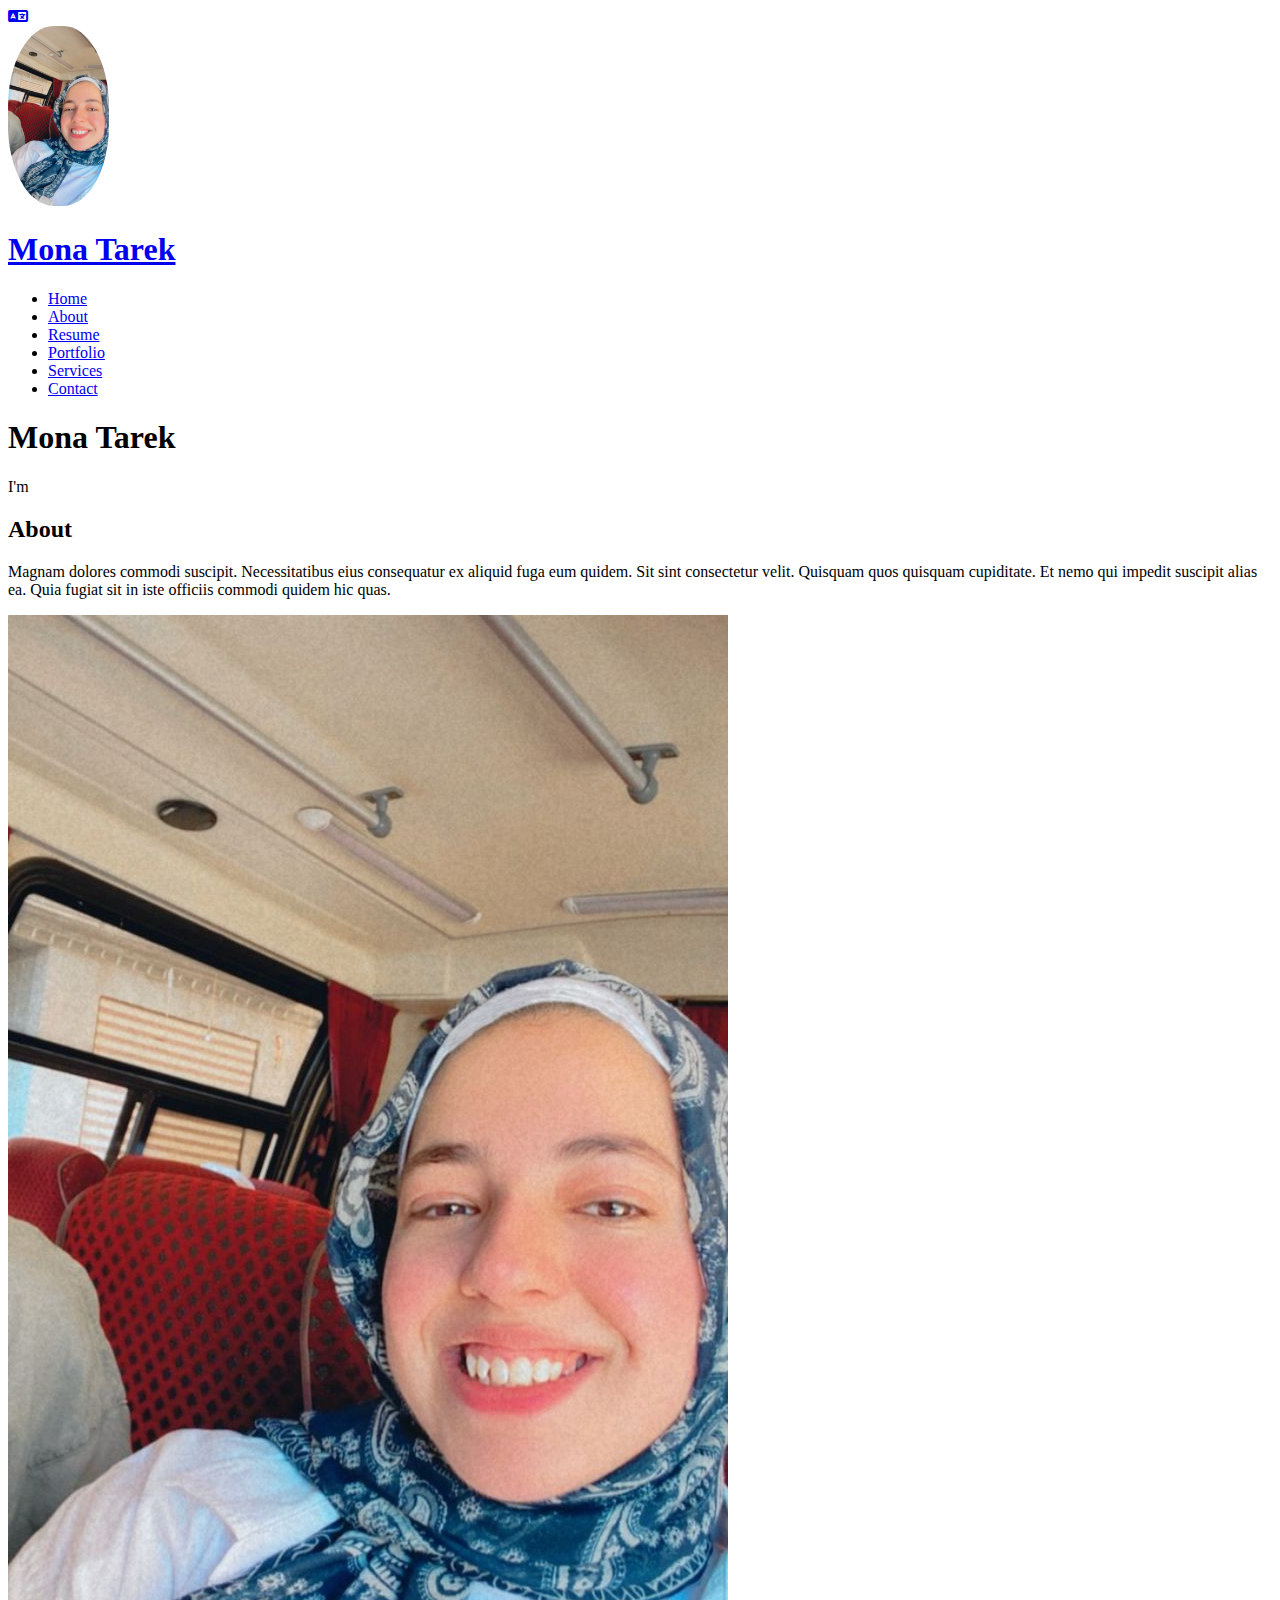
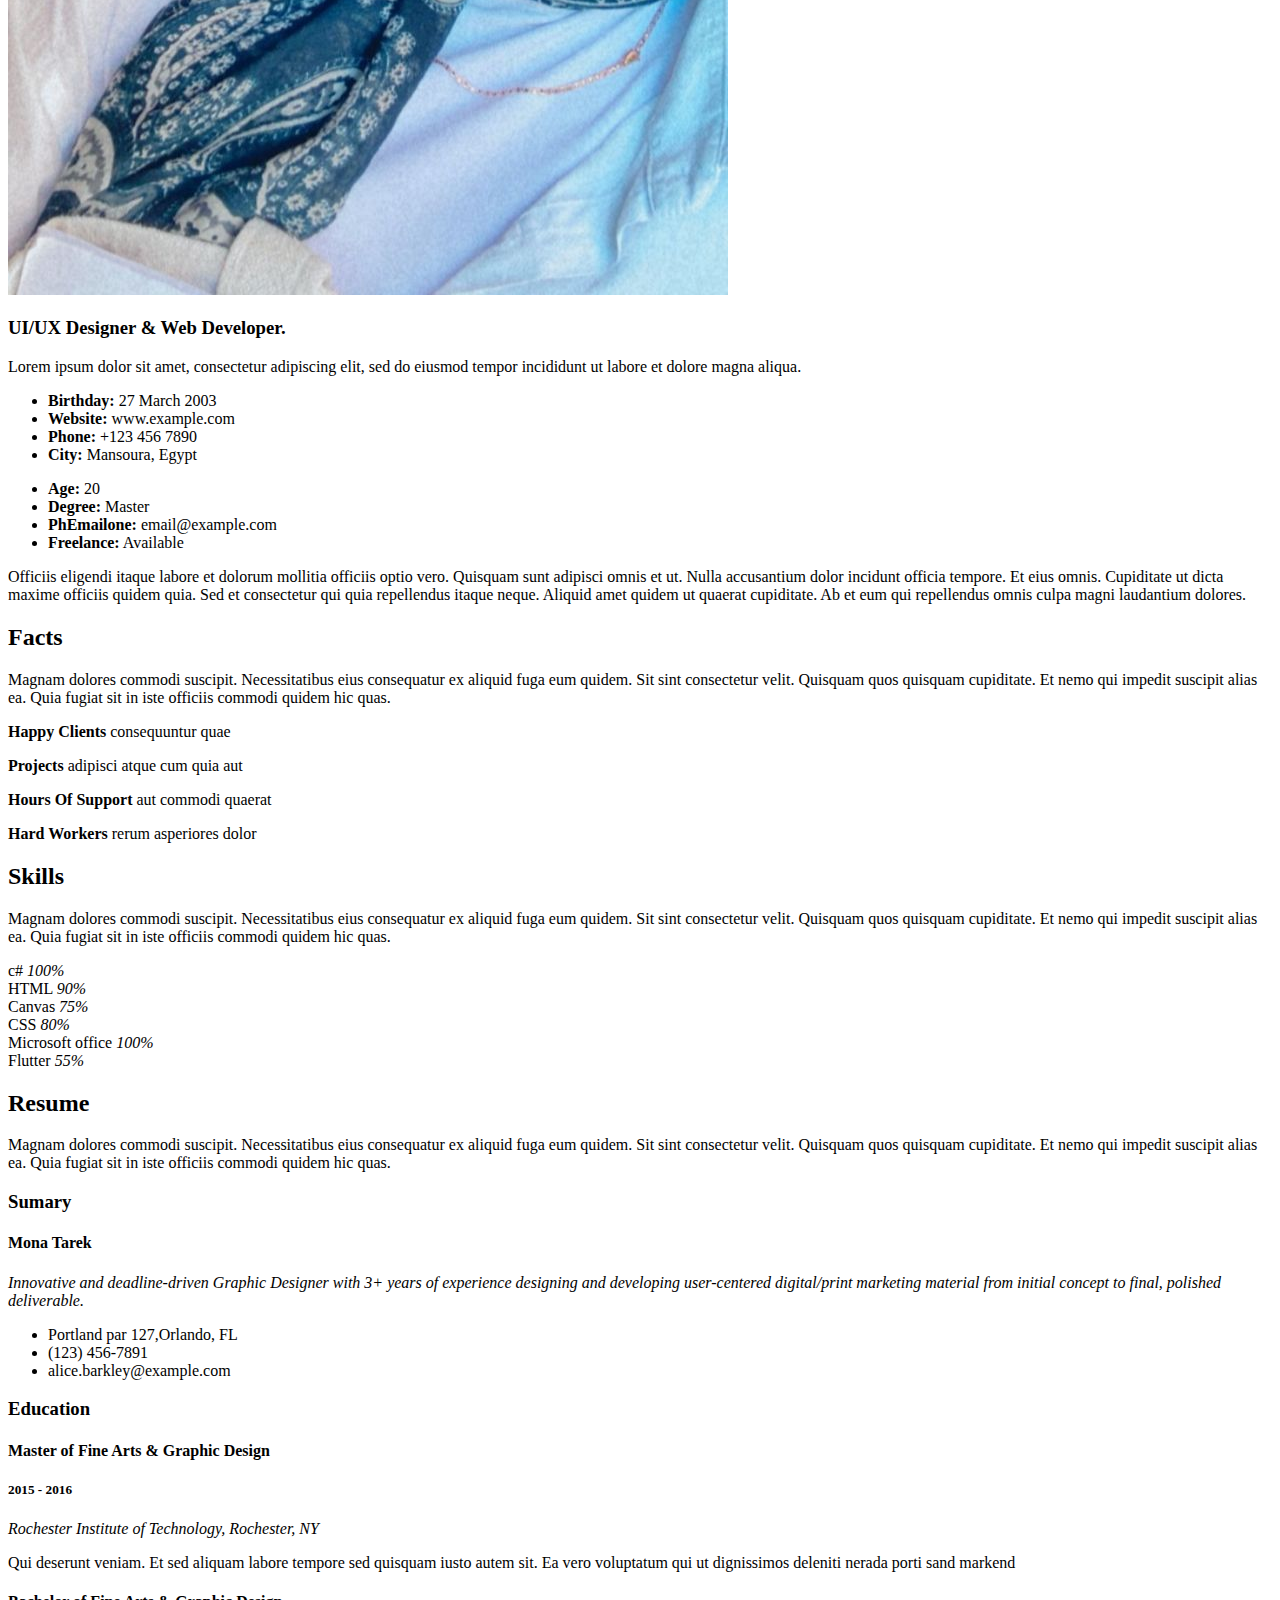
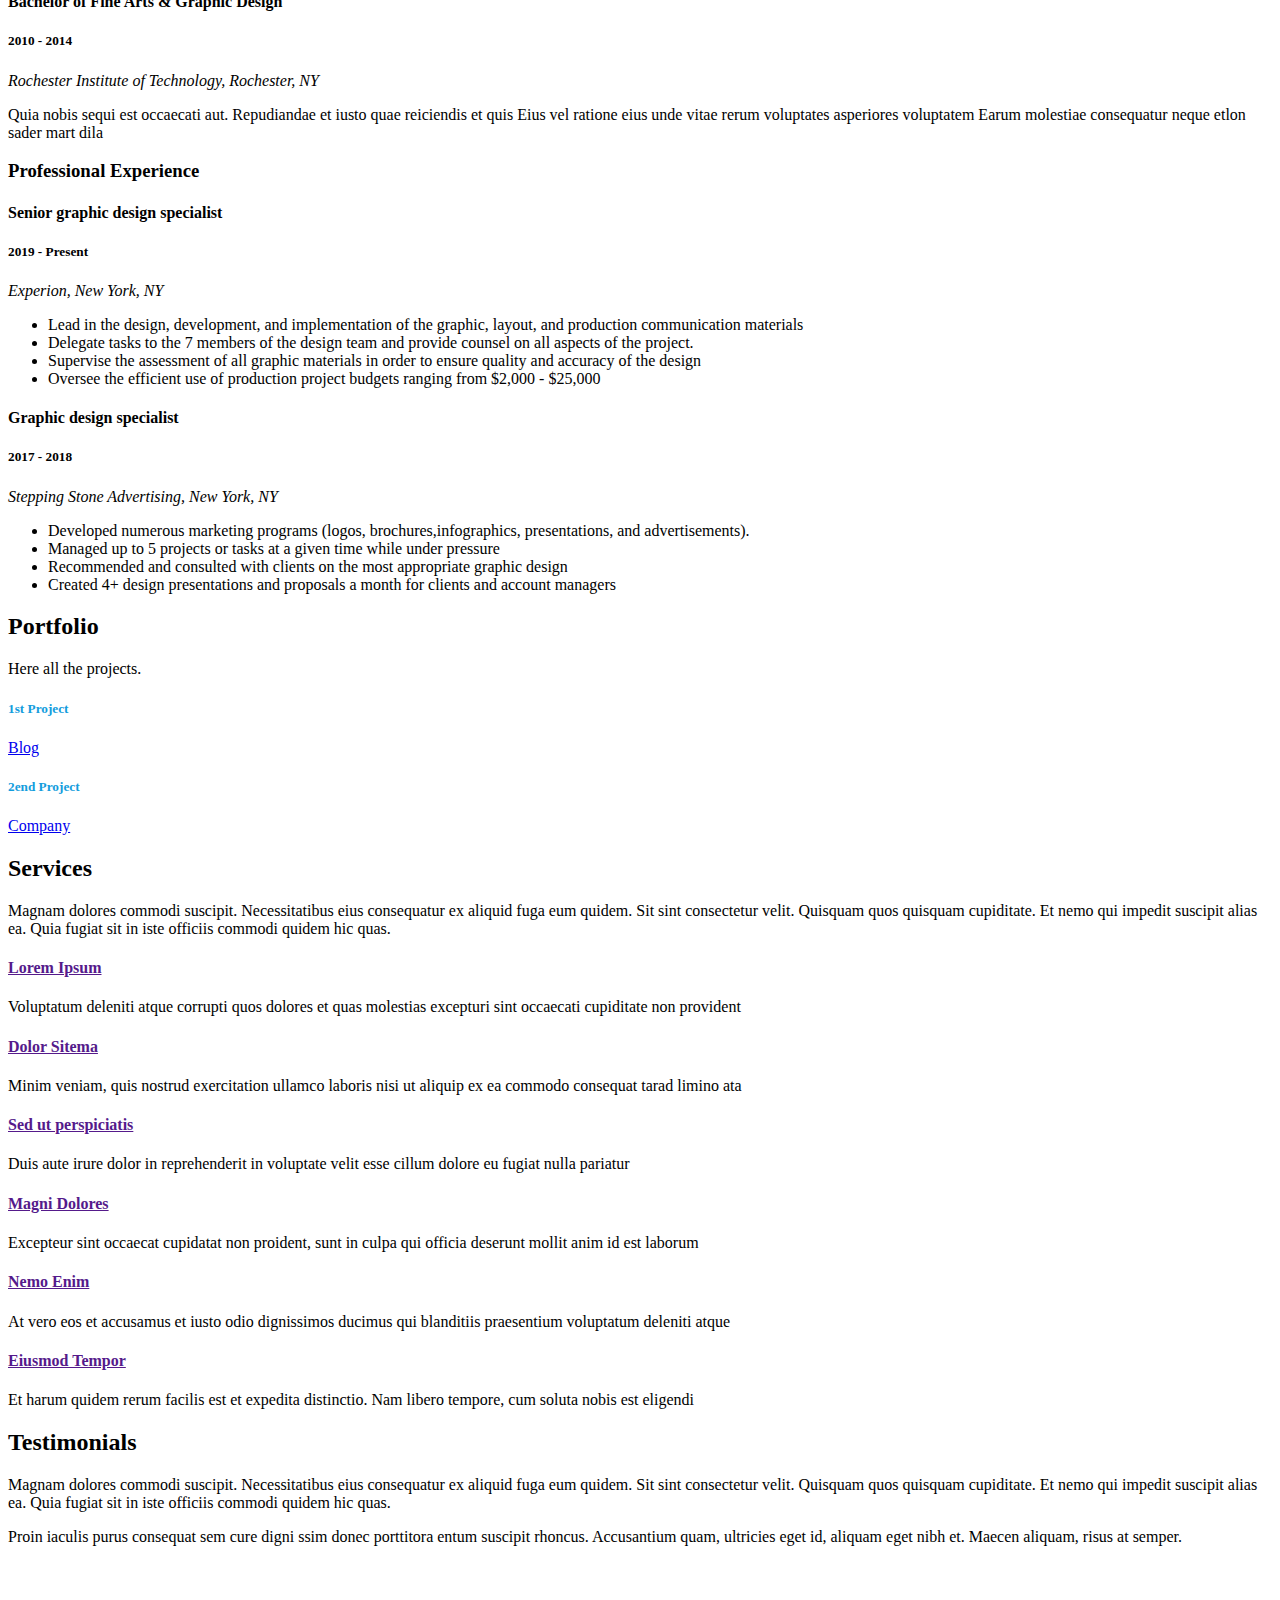
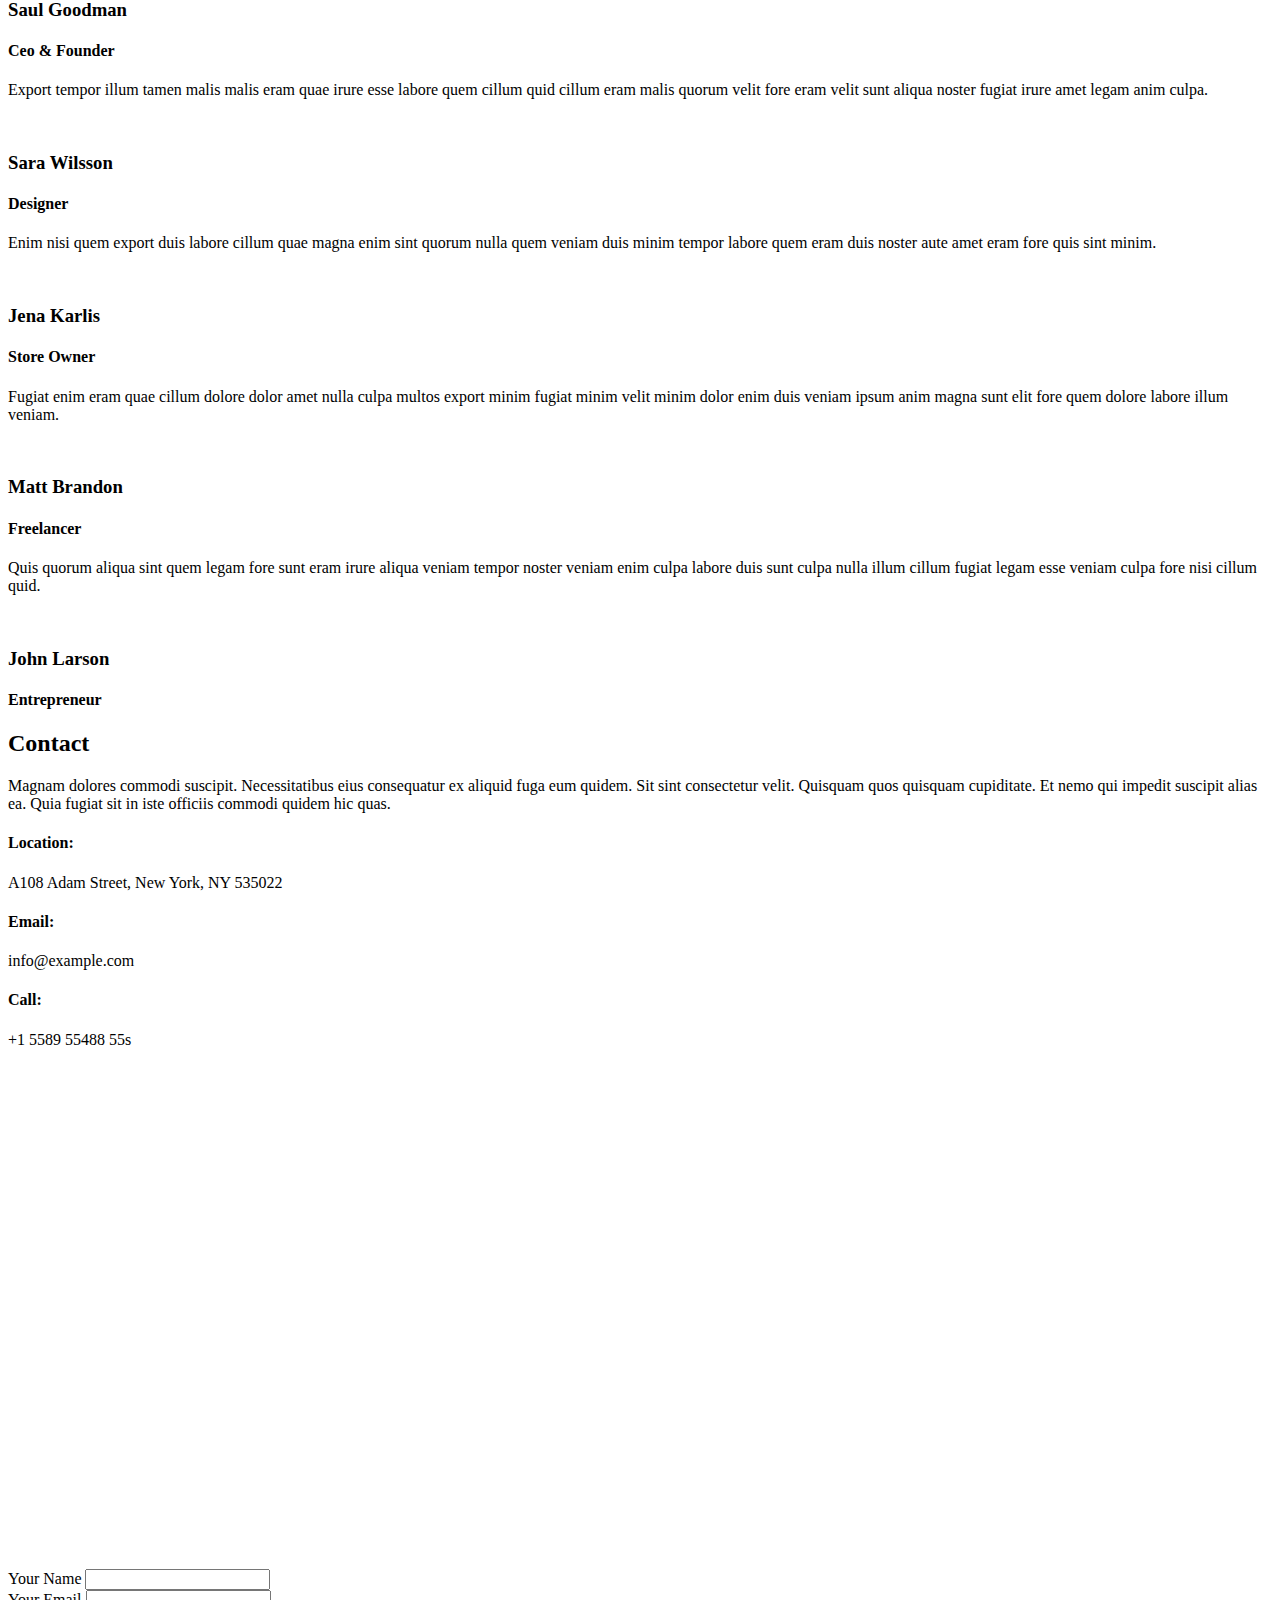
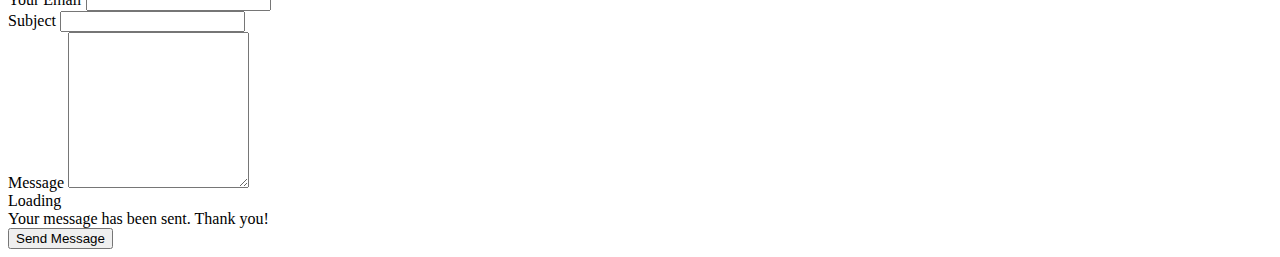
==== index.html @ 4684cc12 "Add files via upload" ====
<!DOCTYPE html>
<html lang="en">

<head>
  <meta charset="utf-8">
  <meta content="width=device-width, initial-scale=1.0" name="viewport">

  <title>iPortfolio Bootstrap Template - Index</title>
  <meta content="" name="description">
  <meta content="" name="keywords">

  <!-- Favicons -->
  <link href="assets/img/favicon.png" rel="icon">
  <link href="assets/img/apple-touch-icon.png" rel="apple-touch-icon">
  <link rel="stylesheet" href="https://cdnjs.cloudflare.com/ajax/libs/font-awesome/6.4.2/css/all.min.css">

  <!-- Google Fonts -->
  <link href="https://fonts.googleapis.com/css?family=Open+Sans:300,300i,400,400i,600,600i,700,700i|Raleway:300,300i,400,400i,500,500i,600,600i,700,700i|Poppins:300,300i,400,400i,500,500i,600,600i,700,700i" rel="stylesheet">

  <!-- Vendor CSS Files -->
  <link href="assets/vendor/aos/aos.css" rel="stylesheet">
  <link href="assets/vendor/bootstrap/css/bootstrap.min.css" rel="stylesheet">
  <link href="assets/vendor/bootstrap-icons/bootstrap-icons.css" rel="stylesheet">
  <link href="assets/vendor/boxicons/css/boxicons.min.css" rel="stylesheet">
  <link href="assets/vendor/glightbox/css/glightbox.min.css" rel="stylesheet">
  <link href="assets/vendor/swiper/swiper-bundle.min.css" rel="stylesheet">

  <!-- Template Main CSS File -->
  <link href="assets/css/style.css" rel="stylesheet">

  <!-- =======================================================
  * Template Name: iPortfolio
  * Updated: Jul 27 2023 with Bootstrap v5.3.1
  * Template URL: https://bootstrapmade.com/iportfolio-bootstrap-portfolio-websites-template/
  * Author: BootstrapMade.com
  * License: https://bootstrapmade.com/license/
  ======================================================== -->
 </head>
 <style>
    #hero {
    background:  url(https://img.rawpixel.com/s3fs-private/rawpixel_images/website_content/v1013-p-0009a_1-krxfulwe.jpg?w=800&dpr=1&fit=default&crop=default&q=65&vib=3&con=3&usm=15&bg=F4F4F3&ixlib=js-2.2.1&s=19eaa1b284bd38ab2d07b004d203fa80);
           background-size:cover;
       background-repeat: no-repeat;
}
    .rounded-circle {
    border-radius: 45%!important;
}
     #header .profile img {
    height: 180px;
          margin: 0px auto;!important;
     }
     .fc{
         color: #149ddd;
     }
   
    </style>

<body>

  <!-- ======= Mobile nav toggle button ======= -->
  <i class="bi bi-list mobile-nav-toggle d-xl-none"></i>

  <!-- ======= Header ======= -->
  <header id="header">
    <div class="d-flex flex-column">
   <a href="arindex.html"><i class="fa-solid fa-language"></i></a>

      <div class="profile">
        <img src="photo_5879529256214707253_y.jpg" alt="" class="img-fluid rounded-circle">
        <h1 class="text-light"><a href="index.html">Mona Tarek</a></h1>
        <div class="social-links mt-3 text-center">
          <a href="#" class="twitter"><i class="bx bxl-twitter"></i></a>
          <a href="#" class="facebook"><i class="bx bxl-facebook"></i></a>
          <a href="#" class="instagram"><i class="bx bxl-instagram"></i></a>
          <a href="#" class="google-plus"><i class="bx bxl-skype"></i></a>
          <a href="#" class="linkedin"><i class="bx bxl-linkedin"></i></a>
        </div>
      </div>

      <nav id="navbar" class="nav-menu navbar">
        <ul>
          <li><a href="#hero" class="nav-link scrollto active"><i class="bx bx-home"></i> <span>Home</span></a></li>
          <li><a href="#about" class="nav-link scrollto"><i class="bx bx-user"></i> <span>About</span></a></li>
          <li><a href="#resume" class="nav-link scrollto"><i class="bx bx-file-blank"></i> <span>Resume</span></a></li>
          <li><a href="#portfolio" class="nav-link scrollto"><i class="bx bx-book-content"></i> <span>Portfolio</span></a></li>
          <li><a href="#services" class="nav-link scrollto"><i class="bx bx-server"></i> <span>Services</span></a></li>
          <li><a href="#contact" class="nav-link scrollto"><i class="bx bx-envelope"></i> <span>Contact</span></a></li>
        </ul>
      </nav><!-- .nav-menu -->
    </div>
  </header><!-- End Header -->

  <!-- ======= Hero Section ======= -->
  <section id="hero" class="d-flex flex-column justify-content-center align-items-center">
    <div class="hero-container" data-aos="fade-in">
            <h1>Mona Tarek</h1>
      <p>I'm <span class="typed" data-typed-items="Designer, Developer, Freelancer, Photographer"></span></p>
    </div>
  </section><!-- End Hero -->

  <main id="main">

    <!-- ======= About Section ======= -->
    <section id="about" class="about">
      <div class="container">

        <div class="section-title">
          <h2>About</h2>
          <p>Magnam dolores commodi suscipit. Necessitatibus eius consequatur ex aliquid fuga eum quidem. Sit sint consectetur velit. Quisquam quos quisquam cupiditate. Et nemo qui impedit suscipit alias ea. Quia fugiat sit in iste officiis commodi quidem hic quas.</p>
        </div>

        <div class="row">
          <div class="imgh col-lg-4" data-aos="fade-right">
            <img src="photo_5879529256214707253_y.jpg" class="img-fluid" alt="">
          </div>
          <div class="col-lg-8 pt-4 pt-lg-0 content" data-aos="fade-left">
            <h3>UI/UX Designer &amp; Web Developer.</h3>
            <p class="fst-italic">
              Lorem ipsum dolor sit amet, consectetur adipiscing elit, sed do eiusmod tempor incididunt ut labore et dolore
              magna aliqua.
            </p>
            <div class="row">
              <div class="col-lg-6">
                <ul>
                  <li><i class="bi bi-chevron-right"></i> <strong>Birthday:</strong> <span>27 March 2003</span></li>
                  <li><i class="bi bi-chevron-right"></i> <strong>Website:</strong> <span>www.example.com</span></li>
                  <li><i class="bi bi-chevron-right"></i> <strong>Phone:</strong> <span>+123 456 7890</span></li>
                  <li><i class="bi bi-chevron-right"></i> <strong>City:</strong> <span>Mansoura, Egypt</span></li>
                </ul>
              </div>
              <div class="col-lg-6">
                <ul>
                  <li><i class="bi bi-chevron-right"></i> <strong>Age:</strong> <span>20</span></li>
                  <li><i class="bi bi-chevron-right"></i> <strong>Degree:</strong> <span>Master</span></li>
                  <li><i class="bi bi-chevron-right"></i> <strong>PhEmailone:</strong> <span>email@example.com</span></li>
                  <li><i class="bi bi-chevron-right"></i> <strong>Freelance:</strong> <span>Available</span></li>
                </ul>
              </div>
            </div>
            <p>
              Officiis eligendi itaque labore et dolorum mollitia officiis optio vero. Quisquam sunt adipisci omnis et ut. Nulla accusantium dolor incidunt officia tempore. Et eius omnis.
              Cupiditate ut dicta maxime officiis quidem quia. Sed et consectetur qui quia repellendus itaque neque. Aliquid amet quidem ut quaerat cupiditate. Ab et eum qui repellendus omnis culpa magni laudantium dolores.
            </p>
          </div>
        </div>

      </div>
    </section><!-- End About Section -->

    <!-- ======= Facts Section ======= -->
    <section id="facts" class="facts">
      <div class="container">

        <div class="section-title">
          <h2>Facts</h2>
          <p>Magnam dolores commodi suscipit. Necessitatibus eius consequatur ex aliquid fuga eum quidem. Sit sint consectetur velit. Quisquam quos quisquam cupiditate. Et nemo qui impedit suscipit alias ea. Quia fugiat sit in iste officiis commodi quidem hic quas.</p>
        </div>

        <div class="row no-gutters">

          <div class="col-lg-3 col-md-6 d-md-flex align-items-md-stretch" data-aos="fade-up">
            <div class="count-box">
              <i class="bi bi-emoji-smile"></i>
              <span data-purecounter-start="0" data-purecounter-end="232" data-purecounter-duration="1" class="purecounter"></span>
              <p><strong>Happy Clients</strong> consequuntur quae</p>
            </div>
          </div>

          <div class="col-lg-3 col-md-6 d-md-flex align-items-md-stretch" data-aos="fade-up" data-aos-delay="100">
            <div class="count-box">
              <i class="bi bi-journal-richtext"></i>
              <span data-purecounter-start="0" data-purecounter-end="521" data-purecounter-duration="1" class="purecounter"></span>
              <p><strong>Projects</strong> adipisci atque cum quia aut</p>
            </div>
          </div>

          <div class="col-lg-3 col-md-6 d-md-flex align-items-md-stretch" data-aos="fade-up" data-aos-delay="200">
            <div class="count-box">
              <i class="bi bi-headset"></i>
              <span data-purecounter-start="0" data-purecounter-end="1453" data-purecounter-duration="1" class="purecounter"></span>
              <p><strong>Hours Of Support</strong> aut commodi quaerat</p>
            </div>
          </div>

          <div class="col-lg-3 col-md-6 d-md-flex align-items-md-stretch" data-aos="fade-up" data-aos-delay="300">
            <div class="count-box">
              <i class="bi bi-people"></i>
              <span data-purecounter-start="0" data-purecounter-end="32" data-purecounter-duration="1" class="purecounter"></span>
              <p><strong>Hard Workers</strong> rerum asperiores dolor</p>
            </div>
          </div>

        </div>

      </div>
    </section><!-- End Facts Section -->

    <!-- ======= Skills Section ======= -->
    <section id="skills" class="skills section-bg">
      <div class="container">

        <div class="section-title">
          <h2>Skills</h2>
          <p>Magnam dolores commodi suscipit. Necessitatibus eius consequatur ex aliquid fuga eum quidem. Sit sint consectetur velit. Quisquam quos quisquam cupiditate. Et nemo qui impedit suscipit alias ea. Quia fugiat sit in iste officiis commodi quidem hic quas.</p>
        </div>

        <div class="row skills-content">

          <div class="col-lg-6" data-aos="fade-up">

            <div class="progress">
              <span class="skill">c# <i class="val">100%</i></span>
              <div class="progress-bar-wrap">
                <div class="progress-bar" role="progressbar" aria-valuenow="100" aria-valuemin="0" aria-valuemax="100"></div>
              </div>
            </div>

            <div class="progress">
              <span class="skill">HTML <i class="val">90%</i></span>
              <div class="progress-bar-wrap">
                <div class="progress-bar" role="progressbar" aria-valuenow="90" aria-valuemin="0" aria-valuemax="100"></div>
              </div>
            </div>

            <div class="progress">
              <span class="skill">Canvas <i class="val">75%</i></span>
              <div class="progress-bar-wrap">
                <div class="progress-bar" role="progressbar" aria-valuenow="75" aria-valuemin="0" aria-valuemax="100"></div>
              </div>
            </div>

          </div>

          <div class="col-lg-6" data-aos="fade-up" data-aos-delay="100">

            <div class="progress">
              <span class="skill">CSS <i class="val">80%</i></span>
              <div class="progress-bar-wrap">
                <div class="progress-bar" role="progressbar" aria-valuenow="80" aria-valuemin="0" aria-valuemax="100"></div>
              </div>
            </div>

            <div class="progress">
              <span class="skill">Microsoft office <i class="val">100%</i></span>
                <div class="progress-bar-wrap">
                <div class="progress-bar" role="progressbar" aria-valuenow="100" aria-valuemin="0" aria-valuemax="100"></div>
              </div>
            </div>

            <div class="progress">
              <span class="skill">Flutter <i class="val">55%</i></span>
              <div class="progress-bar-wrap">
                <div class="progress-bar" role="progressbar" aria-valuenow="55" aria-valuemin="0" aria-valuemax="100"></div>
              </div>
            </div>

          </div>

        </div>

      </div>
    </section><!-- End Skills Section -->

    <!-- ======= Resume Section ======= -->
    <section id="resume" class="resume">
      <div class="container">

        <div class="section-title">
          <h2>Resume</h2>
          <p>Magnam dolores commodi suscipit. Necessitatibus eius consequatur ex aliquid fuga eum quidem. Sit sint consectetur velit. Quisquam quos quisquam cupiditate. Et nemo qui impedit suscipit alias ea. Quia fugiat sit in iste officiis commodi quidem hic quas.</p>
        </div>

        <div class="row">
          <div class="col-lg-6" data-aos="fade-up">
            <h3 class="resume-title">Sumary</h3>
            <div class="resume-item pb-0">
              <h4>Mona Tarek</h4>
              <p><em>Innovative and deadline-driven Graphic Designer with 3+ years of experience designing and developing user-centered digital/print marketing material from initial concept to final, polished deliverable.</em></p>
              <ul>
                <li>Portland par 127,Orlando, FL</li>
                <li>(123) 456-7891</li>
                <li>alice.barkley@example.com</li>
              </ul>
            </div>

            <h3 class="resume-title">Education</h3>
            <div class="resume-item">
              <h4>Master of Fine Arts &amp; Graphic Design</h4>
              <h5>2015 - 2016</h5>
              <p><em>Rochester Institute of Technology, Rochester, NY</em></p>
              <p>Qui deserunt veniam. Et sed aliquam labore tempore sed quisquam iusto autem sit. Ea vero voluptatum qui ut dignissimos deleniti nerada porti sand markend</p>
            </div>
            <div class="resume-item">
              <h4>Bachelor of Fine Arts &amp; Graphic Design</h4>
              <h5>2010 - 2014</h5>
              <p><em>Rochester Institute of Technology, Rochester, NY</em></p>
              <p>Quia nobis sequi est occaecati aut. Repudiandae et iusto quae reiciendis et quis Eius vel ratione eius unde vitae rerum voluptates asperiores voluptatem Earum molestiae consequatur neque etlon sader mart dila</p>
            </div>
          </div>
          <div class="col-lg-6" data-aos="fade-up" data-aos-delay="100">
            <h3 class="resume-title">Professional Experience</h3>
            <div class="resume-item">
              <h4>Senior graphic design specialist</h4>
              <h5>2019 - Present</h5>
              <p><em>Experion, New York, NY </em></p>
              <ul>
                <li>Lead in the design, development, and implementation of the graphic, layout, and production communication materials</li>
                <li>Delegate tasks to the 7 members of the design team and provide counsel on all aspects of the project. </li>
                <li>Supervise the assessment of all graphic materials in order to ensure quality and accuracy of the design</li>
                <li>Oversee the efficient use of production project budgets ranging from $2,000 - $25,000</li>
              </ul>
            </div>
            <div class="resume-item">
              <h4>Graphic design specialist</h4>
              <h5>2017 - 2018</h5>
              <p><em>Stepping Stone Advertising, New York, NY</em></p>
              <ul>
                <li>Developed numerous marketing programs (logos, brochures,infographics, presentations, and advertisements).</li>
                <li>Managed up to 5 projects or tasks at a given time while under pressure</li>
                <li>Recommended and consulted with clients on the most appropriate graphic design</li>
                <li>Created 4+ design presentations and proposals a month for clients and account managers</li>
              </ul>
            </div>
          </div>
        </div>

      </div>
    </section><!-- End Resume Section -->

    <!-- ======= Portfolio Section ======= -->
    <section id="portfolio" class="portfolio section-bg">
      <div class="container">

        <div class="section-title">
          <h2>Portfolio</h2>
          <p>Here all the projects.</p>
        </div>
         <div class="card-group text-center bg-light p-2"> 
         <div class="card mx-3 wow bounceInUp" >
      <div class="card-body ">
        <h5 class="card-title pb-3 fc fw-bold">1st Project</h5>
        <a class="card-text text-muted" href="https://meme0327.github.io/front_project/">Blog</a>
      </div>
      </div>
       <div class="card mx-3 wow bounceInUp" >
      <div class="card-body">
        <h5 class="card-title pb-3 fc fw-bold">2end Project</h5>
        <a class="card-text text-muted" href="https://meme0327.github.io/company/">Company</a>

      </div>
      </div>
    </div>
    </div>
      </section>
       <!-- End Portfolio Section -->

    <!-- ======= Services Section ======= -->
    <section id="services" class="services">
      <div class="container">

        <div class="section-title">
          <h2>Services</h2>
          <p>Magnam dolores commodi suscipit. Necessitatibus eius consequatur ex aliquid fuga eum quidem. Sit sint consectetur velit. Quisquam quos quisquam cupiditate. Et nemo qui impedit suscipit alias ea. Quia fugiat sit in iste officiis commodi quidem hic quas.</p>
        </div>

        <div class="row">
          <div class="col-lg-4 col-md-6 icon-box" data-aos="fade-up">
            <div class="icon"><i class="bi bi-briefcase"></i></div>
            <h4 class="title"><a href="">Lorem Ipsum</a></h4>
            <p class="description">Voluptatum deleniti atque corrupti quos dolores et quas molestias excepturi sint occaecati cupiditate non provident</p>
          </div>
          <div class="col-lg-4 col-md-6 icon-box" data-aos="fade-up" data-aos-delay="100">
            <div class="icon"><i class="bi bi-card-checklist"></i></div>
            <h4 class="title"><a href="">Dolor Sitema</a></h4>
            <p class="description">Minim veniam, quis nostrud exercitation ullamco laboris nisi ut aliquip ex ea commodo consequat tarad limino ata</p>
          </div>
          <div class="col-lg-4 col-md-6 icon-box" data-aos="fade-up" data-aos-delay="200">
            <div class="icon"><i class="bi bi-bar-chart"></i></div>
            <h4 class="title"><a href="">Sed ut perspiciatis</a></h4>
            <p class="description">Duis aute irure dolor in reprehenderit in voluptate velit esse cillum dolore eu fugiat nulla pariatur</p>
          </div>
          <div class="col-lg-4 col-md-6 icon-box" data-aos="fade-up" data-aos-delay="300">
            <div class="icon"><i class="bi bi-binoculars"></i></div>
            <h4 class="title"><a href="">Magni Dolores</a></h4>
            <p class="description">Excepteur sint occaecat cupidatat non proident, sunt in culpa qui officia deserunt mollit anim id est laborum</p>
          </div>
          <div class="col-lg-4 col-md-6 icon-box" data-aos="fade-up" data-aos-delay="400">
            <div class="icon"><i class="bi bi-brightness-high"></i></div>
            <h4 class="title"><a href="">Nemo Enim</a></h4>
            <p class="description">At vero eos et accusamus et iusto odio dignissimos ducimus qui blanditiis praesentium voluptatum deleniti atque</p>
          </div>
          <div class="col-lg-4 col-md-6 icon-box" data-aos="fade-up" data-aos-delay="500">
            <div class="icon"><i class="bi bi-calendar4-week"></i></div>
            <h4 class="title"><a href="">Eiusmod Tempor</a></h4>
            <p class="description">Et harum quidem rerum facilis est et expedita distinctio. Nam libero tempore, cum soluta nobis est eligendi</p>
          </div>
        </div>

      </div>
    </section><!-- End Services Section -->

    <!-- ======= Testimonials Section ======= -->
    <section id="testimonials" class="testimonials section-bg">
      <div class="container">

        <div class="section-title">
          <h2>Testimonials</h2>
          <p>Magnam dolores commodi suscipit. Necessitatibus eius consequatur ex aliquid fuga eum quidem. Sit sint consectetur velit. Quisquam quos quisquam cupiditate. Et nemo qui impedit suscipit alias ea. Quia fugiat sit in iste officiis commodi quidem hic quas.</p>
        </div>

        <div class="testimonials-slider swiper" data-aos="fade-up" data-aos-delay="100">
          <div class="swiper-wrapper">

            <div class="swiper-slide">
              <div class="testimonial-item" data-aos="fade-up">
                <p>
                  <i class="bx bxs-quote-alt-left quote-icon-left"></i>
                  Proin iaculis purus consequat sem cure digni ssim donec porttitora entum suscipit rhoncus. Accusantium quam, ultricies eget id, aliquam eget nibh et. Maecen aliquam, risus at semper.
                  <i class="bx bxs-quote-alt-right quote-icon-right"></i>
                </p>
                <img src="assets/img/testimonials/testimonials-1.jpg" class="testimonial-img" alt="">
                <h3>Saul Goodman</h3>
                <h4>Ceo &amp; Founder</h4>
              </div>
            </div><!-- End testimonial item -->

            <div class="swiper-slide">
              <div class="testimonial-item" data-aos="fade-up" data-aos-delay="100">
                <p>
                  <i class="bx bxs-quote-alt-left quote-icon-left"></i>
                  Export tempor illum tamen malis malis eram quae irure esse labore quem cillum quid cillum eram malis quorum velit fore eram velit sunt aliqua noster fugiat irure amet legam anim culpa.
                  <i class="bx bxs-quote-alt-right quote-icon-right"></i>
                </p>
                <img src="assets/img/testimonials/testimonials-2.jpg" class="testimonial-img" alt="">
                <h3>Sara Wilsson</h3>
                <h4>Designer</h4>
              </div>
            </div><!-- End testimonial item -->

            <div class="swiper-slide">
              <div class="testimonial-item" data-aos="fade-up" data-aos-delay="200">
                <p>
                  <i class="bx bxs-quote-alt-left quote-icon-left"></i>
                  Enim nisi quem export duis labore cillum quae magna enim sint quorum nulla quem veniam duis minim tempor labore quem eram duis noster aute amet eram fore quis sint minim.
                  <i class="bx bxs-quote-alt-right quote-icon-right"></i>
                </p>
                <img src="assets/img/testimonials/testimonials-3.jpg" class="testimonial-img" alt="">
                <h3>Jena Karlis</h3>
                <h4>Store Owner</h4>
              </div>
            </div><!-- End testimonial item -->

            <div class="swiper-slide">
              <div class="testimonial-item" data-aos="fade-up" data-aos-delay="300">
                <p>
                  <i class="bx bxs-quote-alt-left quote-icon-left"></i>
                  Fugiat enim eram quae cillum dolore dolor amet nulla culpa multos export minim fugiat minim velit minim dolor enim duis veniam ipsum anim magna sunt elit fore quem dolore labore illum veniam.
                  <i class="bx bxs-quote-alt-right quote-icon-right"></i>
                </p>
                <img src="assets/img/testimonials/testimonials-4.jpg" class="testimonial-img" alt="">
                <h3>Matt Brandon</h3>
                <h4>Freelancer</h4>
              </div>
            </div><!-- End testimonial item -->

            <div class="swiper-slide">
              <div class="testimonial-item" data-aos="fade-up" data-aos-delay="400">
                <p>
                  <i class="bx bxs-quote-alt-left quote-icon-left"></i>
                  Quis quorum aliqua sint quem legam fore sunt eram irure aliqua veniam tempor noster veniam enim culpa labore duis sunt culpa nulla illum cillum fugiat legam esse veniam culpa fore nisi cillum quid.
                  <i class="bx bxs-quote-alt-right quote-icon-right"></i>
                </p>
                <img src="assets/img/testimonials/testimonials-5.jpg" class="testimonial-img" alt="">
                <h3>John Larson</h3>
                <h4>Entrepreneur</h4>
              </div>
            </div><!-- End testimonial item -->

          </div>
          <div class="swiper-pagination"></div>
        </div>

      </div>
    </section><!-- End Testimonials Section -->

    <!-- ======= Contact Section ======= -->
    <section id="contact" class="contact">
      <div class="container">

        <div class="section-title">
          <h2>Contact</h2>
          <p>Magnam dolores commodi suscipit. Necessitatibus eius consequatur ex aliquid fuga eum quidem. Sit sint consectetur velit. Quisquam quos quisquam cupiditate. Et nemo qui impedit suscipit alias ea. Quia fugiat sit in iste officiis commodi quidem hic quas.</p>
        </div>

        <div class="row" data-aos="fade-in">

          <div class="col-lg-5 d-flex align-items-stretch">
            <div class="info">
              <div class="address">
                <i class="bi bi-geo-alt"></i>
                <h4>Location:</h4>
                <p>A108 Adam Street, New York, NY 535022</p>
              </div>

              <div class="email">
                <i class="bi bi-envelope"></i>
                <h4>Email:</h4>
                <p>info@example.com</p>
              </div>

              <div class="phone">
                <i class="bi bi-phone"></i>
                <h4>Call:</h4>
                <p>+1 5589 55488 55s</p>
              </div>

             <iframe src="https://www.google.com/maps/embed?pb=!1m18!1m12!1m3!1d3418.330599451631!2d31.356261625497453!3d31.044894870481276!2m3!1f0!2f0!3f0!3m2!1i1024!2i768!4f13.1!3m3!1m2!1s0x14f79dd4295c80e9%3A0x29c566a018cecb77!2z2KzYp9mF2LnYqSDYp9mE2YXZhti12YjYsdip!5e0!3m2!1sar!2seg!4v1693350799328!5m2!1sar!2seg" width="100%" height="500" style="border:0;" allowfullscreen="" loading="lazy" referrerpolicy="no-referrer-when-downgrade"></iframe>
            </div>

          </div>

          <div class="col-lg-7 mt-5 mt-lg-0 d-flex align-items-stretch">
            <form action="forms/contact.php" method="post" role="form" class="php-email-form">
              <div class="row">
                <div class="form-group col-md-6">
                  <label for="name">Your Name</label>
                  <input type="text" name="name" class="form-control" id="name" required>
                </div>
                <div class="form-group col-md-6">
                  <label for="name">Your Email</label>
                  <input type="email" class="form-control" name="email" id="email" required>
                </div>
              </div>
              <div class="form-group">
                <label for="name">Subject</label>
                <input type="text" class="form-control" name="subject" id="subject" required>
              </div>
              <div class="form-group">
                <label for="name">Message</label>
                <textarea class="form-control" name="message" rows="10" required></textarea>
              </div>
              <div class="my-3">
                <div class="loading">Loading</div>
                <div class="error-message"></div>
                <div class="sent-message">Your message has been sent. Thank you!</div>
              </div>
              <div class="text-center"><button type="submit">Send Message</button></div>
            </form>
          </div>

        </div>

      </div>
    </section><!-- End Contact Section -->

  </main><!-- End #main -->
  

  <a href="#" class="back-to-top d-flex align-items-center justify-content-center"><i class="bi bi-arrow-up-short"></i></a>

  <!-- Vendor JS Files -->
  <script src="assets/vendor/purecounter/purecounter_vanilla.js"></script>
  <script src="assets/vendor/aos/aos.js"></script>
  <script src="assets/vendor/bootstrap/js/bootstrap.bundle.min.js"></script>
  <script src="assets/vendor/glightbox/js/glightbox.min.js"></script>
  <script src="assets/vendor/isotope-layout/isotope.pkgd.min.js"></script>
  <script src="assets/vendor/swiper/swiper-bundle.min.js"></script>
  <script src="assets/vendor/typed.js/typed.umd.js"></script>
  <script src="assets/vendor/waypoints/noframework.waypoints.js"></script>
  <script src="assets/vendor/php-email-form/validate.js"></script>

  <!-- Template Main JS File -->
  <script src="assets/js/main.js"></script>

</body>

</html>
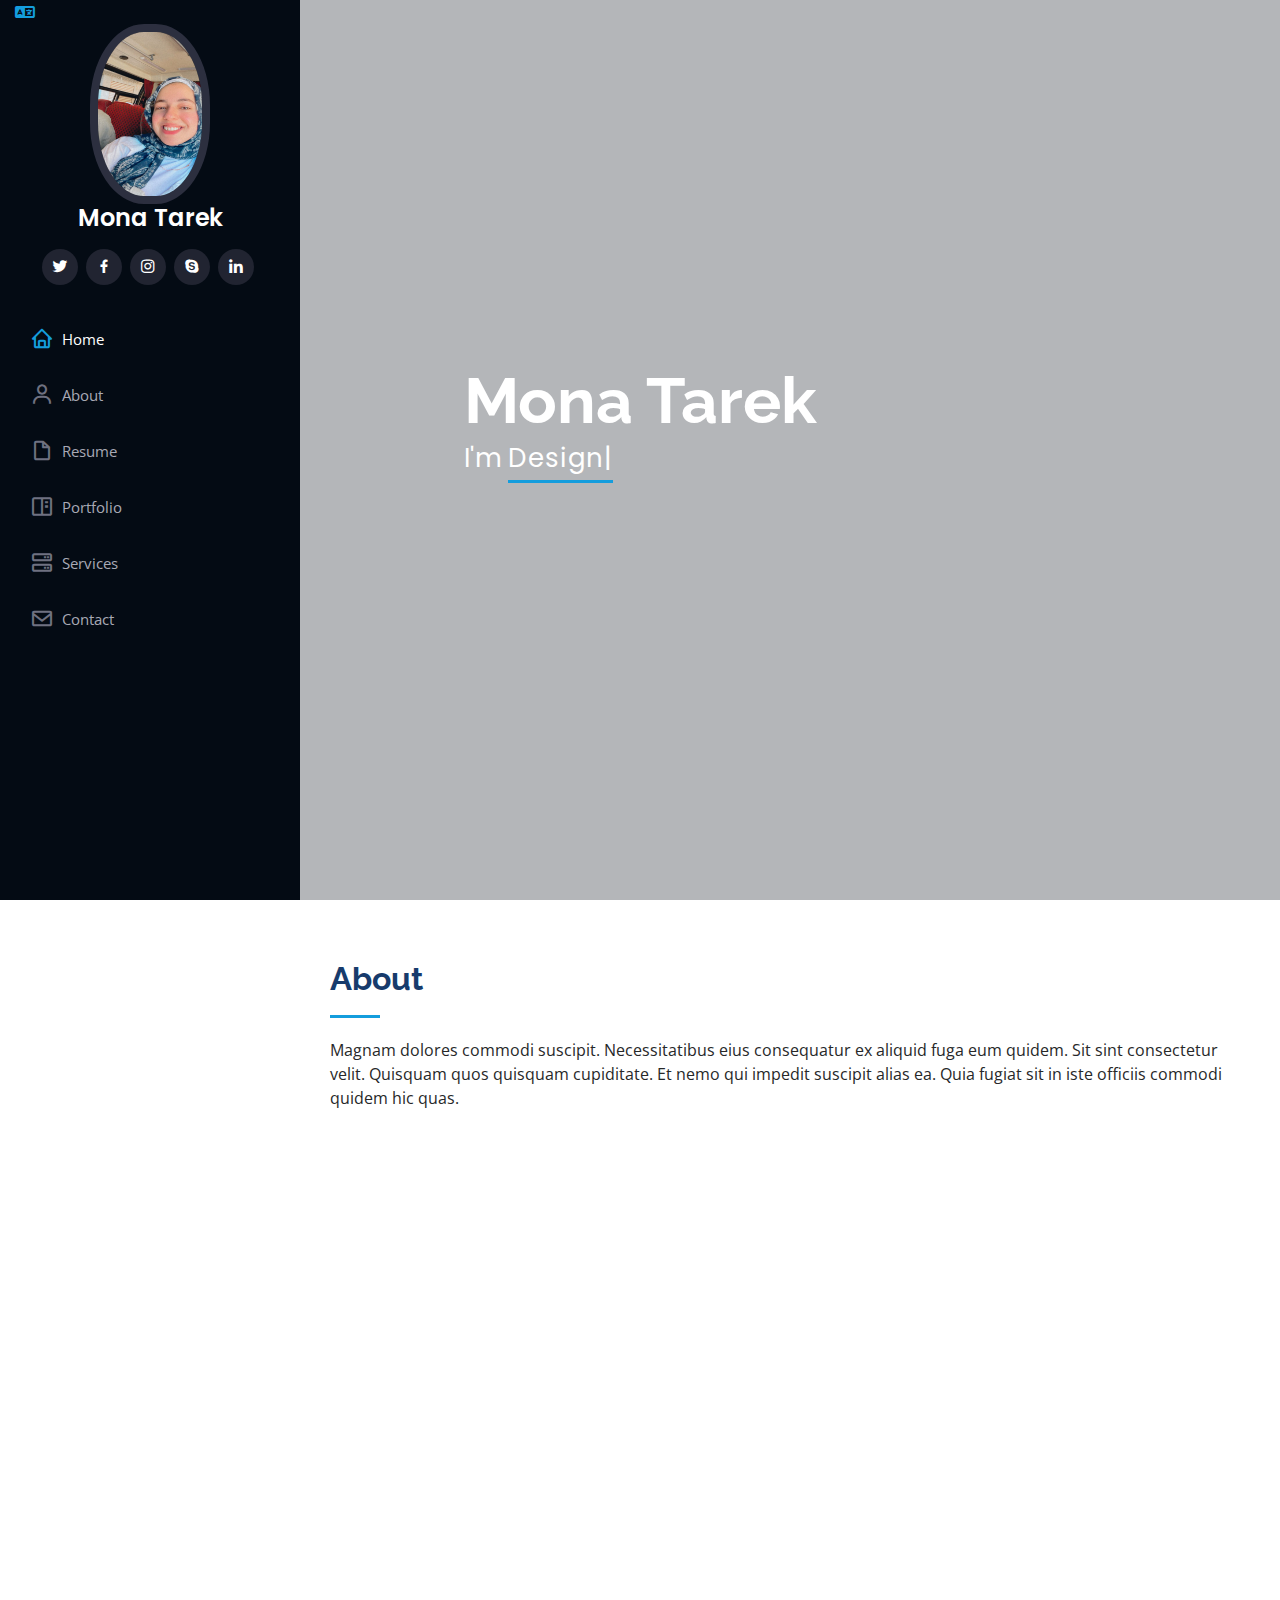
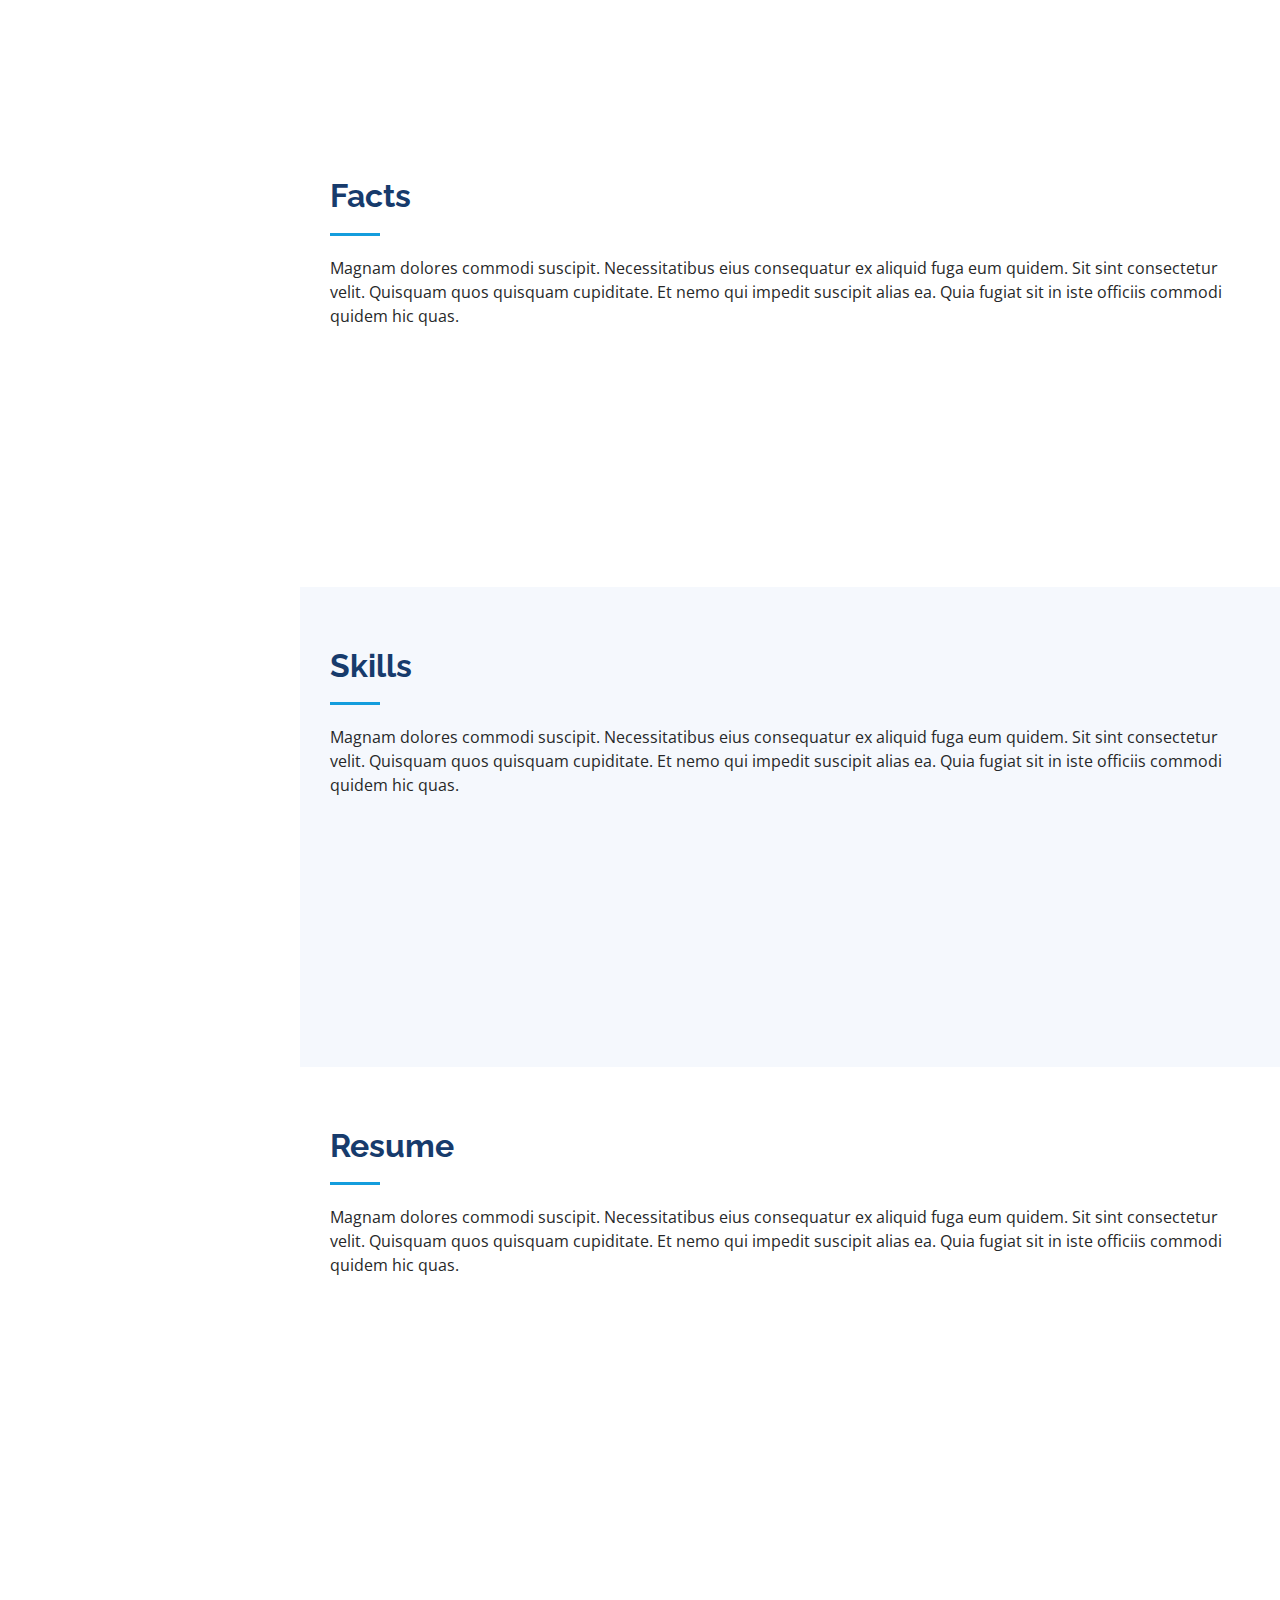
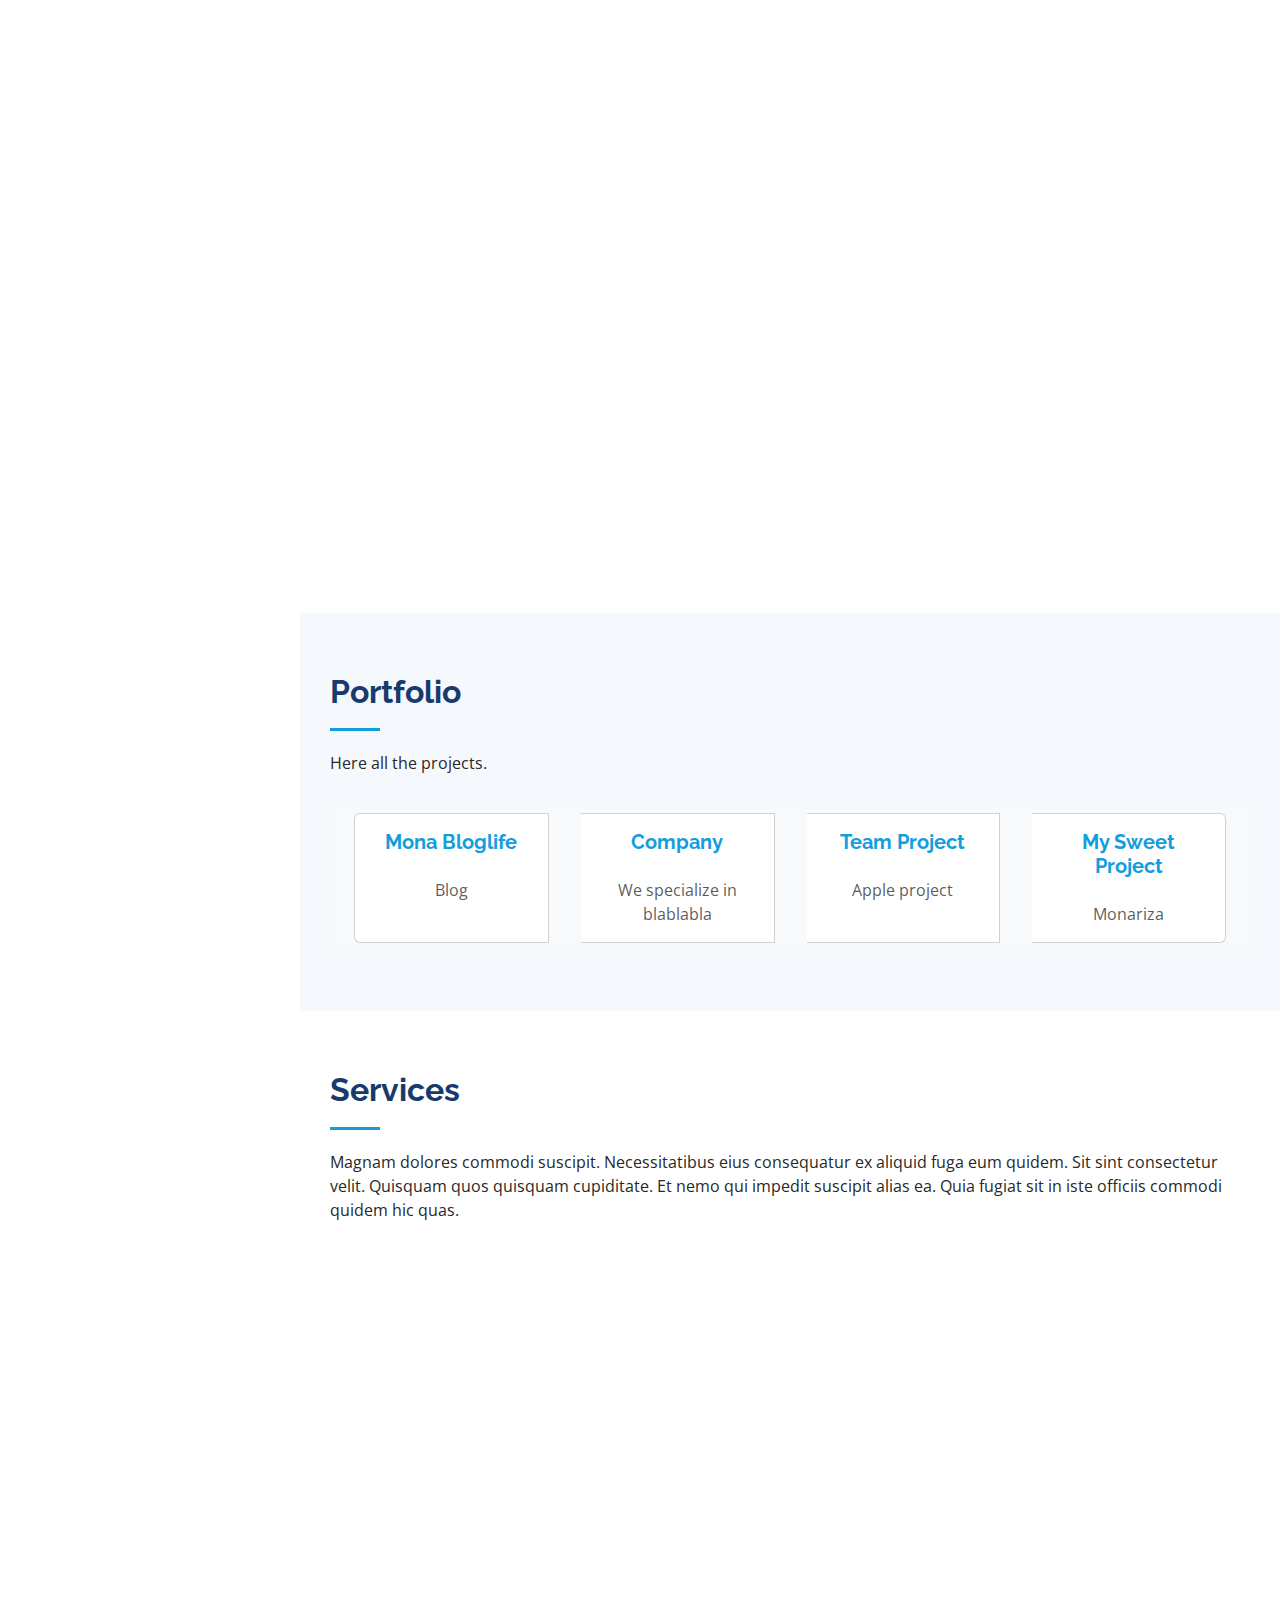
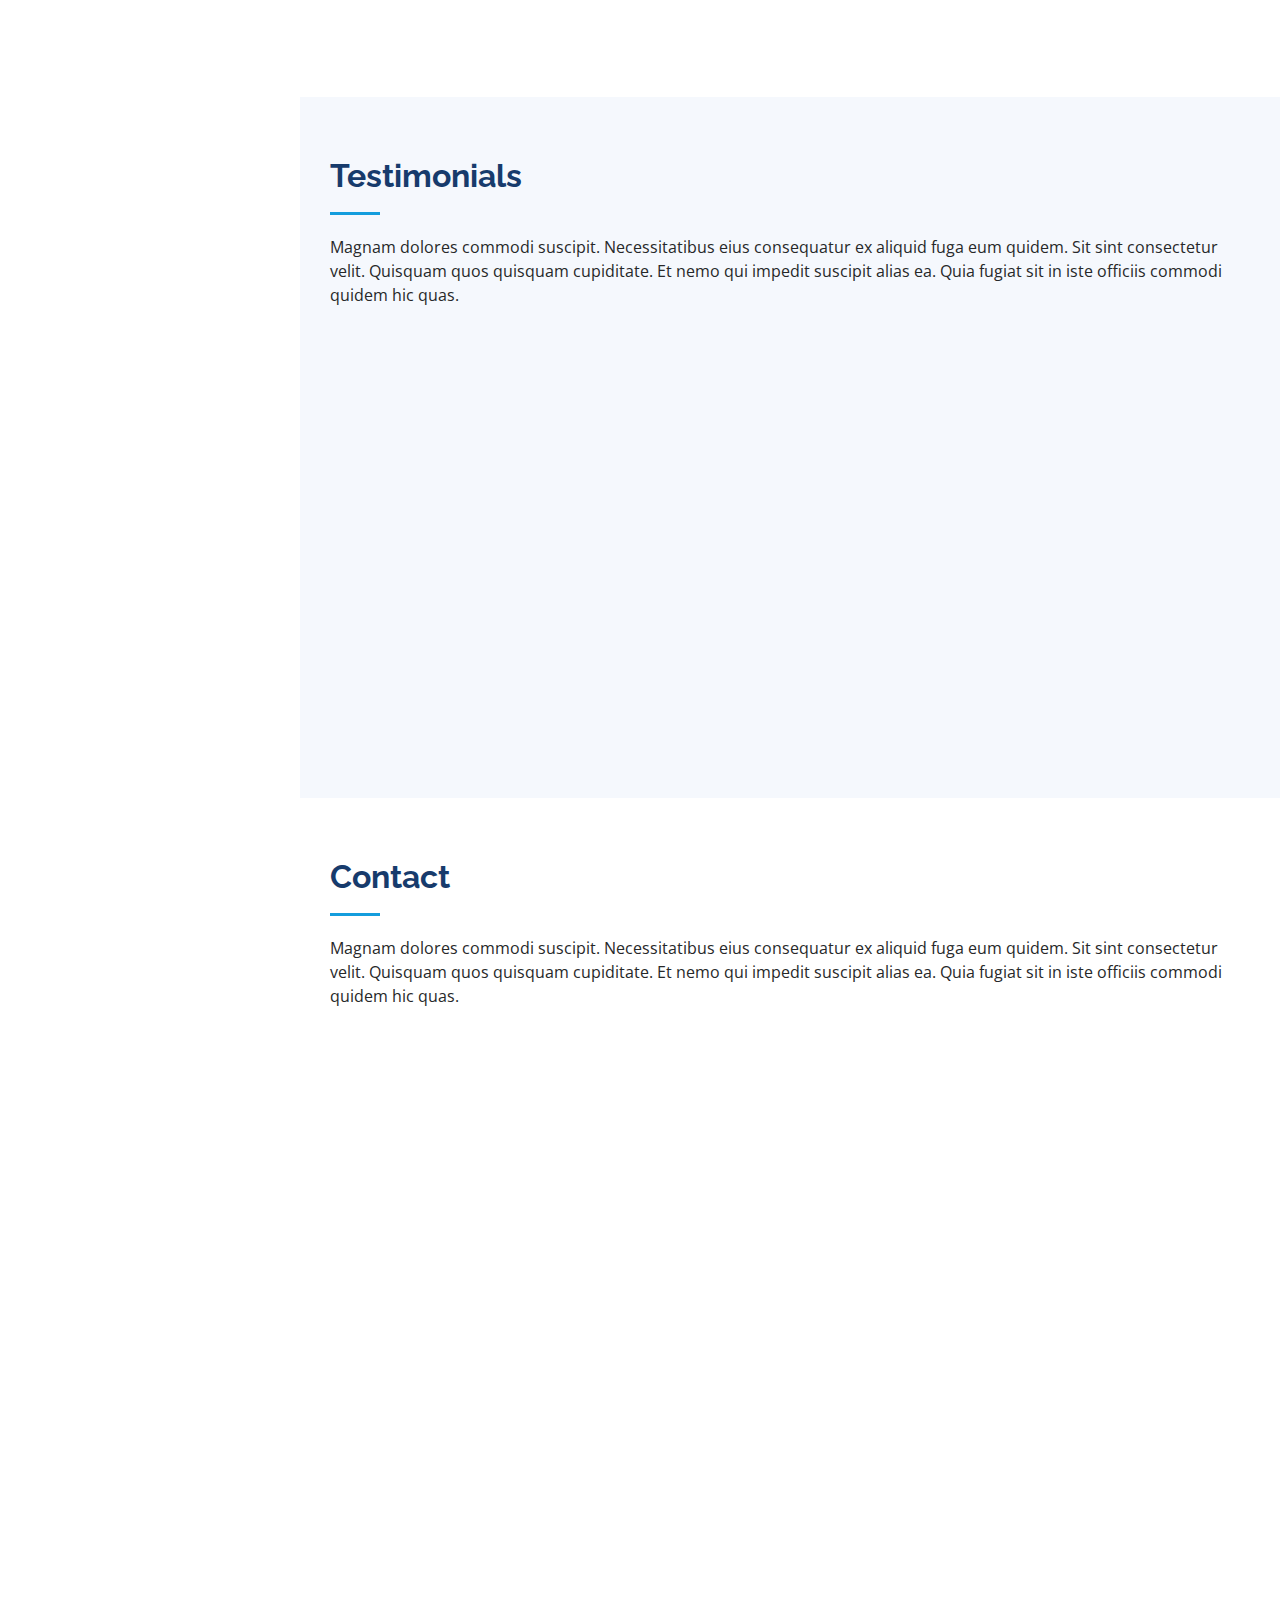
==== commit 769e93ba: "Update index.html" ====
--- a/index.html
+++ b/index.html
@@ -327,7 +327,7 @@
       </div>
     </section><!-- End Resume Section -->
 
-    <!-- ======= Portfolio Section ======= -->
+   <!-- ======= Portfolio Section ======= -->
     <section id="portfolio" class="portfolio section-bg">
       <div class="container">
 
@@ -338,15 +338,29 @@
          <div class="card-group text-center bg-light p-2"> 
          <div class="card mx-3 wow bounceInUp" >
       <div class="card-body ">
-        <h5 class="card-title pb-3 fc fw-bold">1st Project</h5>
+        <h5 class="card-title pb-3 fc fw-bold">Mona Bloglife</h5>
         <a class="card-text text-muted" href="https://meme0327.github.io/front_project/">Blog</a>
       </div>
       </div>
+      
        <div class="card mx-3 wow bounceInUp" >
       <div class="card-body">
-        <h5 class="card-title pb-3 fc fw-bold">2end Project</h5>
-        <a class="card-text text-muted" href="https://meme0327.github.io/company/">Company</a>
-
+        <h5 class="card-title pb-3 fc fw-bold">Company</h5>
+        <a class="card-text text-muted" href="https://meme0327.github.io/company/">We specialize in blablabla</a>
+      </div>
+      </div>
+      
+       <div class="card mx-3 wow bounceInUp" >
+      <div class="card-body ">
+        <h5 class="card-title pb-3 fc fw-bold">Team Project</h5>
+        <a class="card-text text-muted" href="https://rawan-155.github.io/Project_Team/">Apple project</a>
+      </div>
+      </div>
+      
+       <div class="card mx-3 wow bounceInUp" >
+      <div class="card-body ">
+        <h5 class="card-title pb-3 fc fw-bold">My Sweet Project</h5>
+        <a class="card-text text-muted" href="https://meme0327.github.io/Monariza./">Monariza</a>
       </div>
       </div>
     </div>
@@ -574,4 +588,4 @@
 
 </body>
 
-</html>+</html>
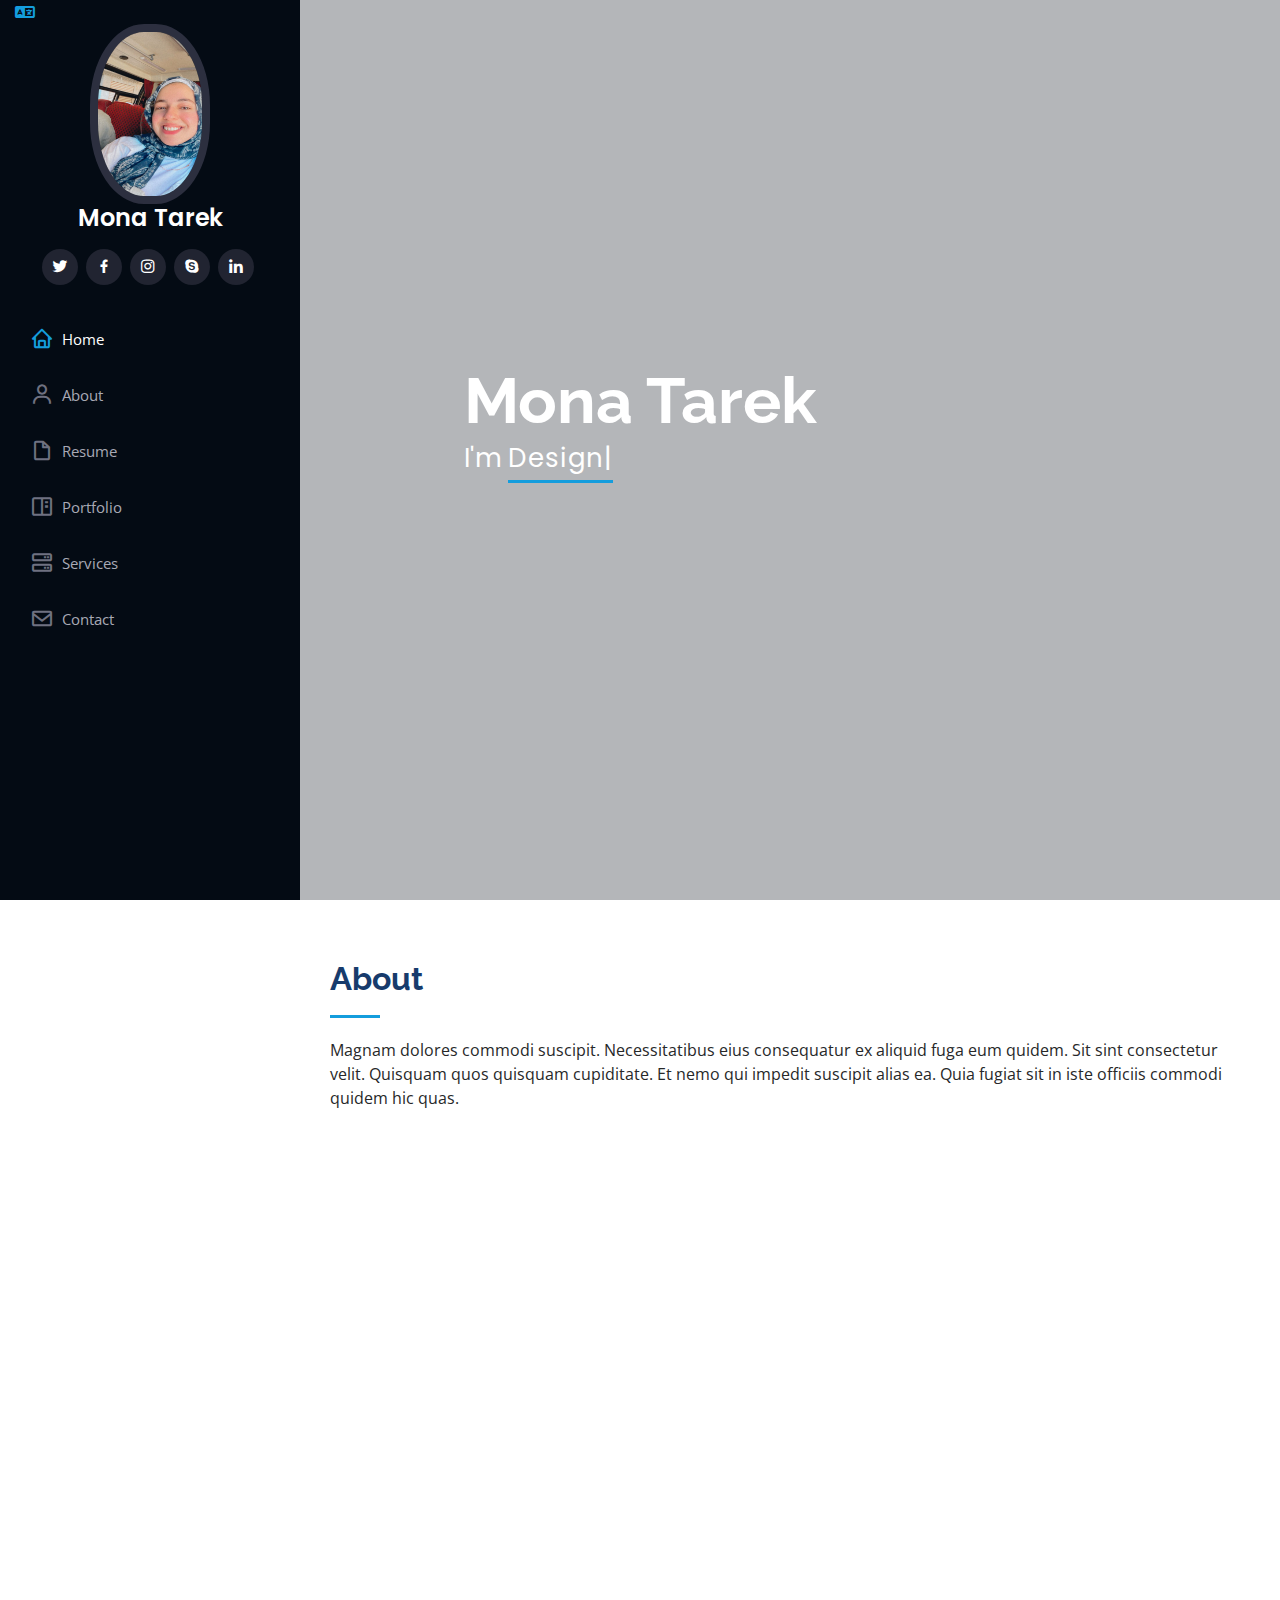
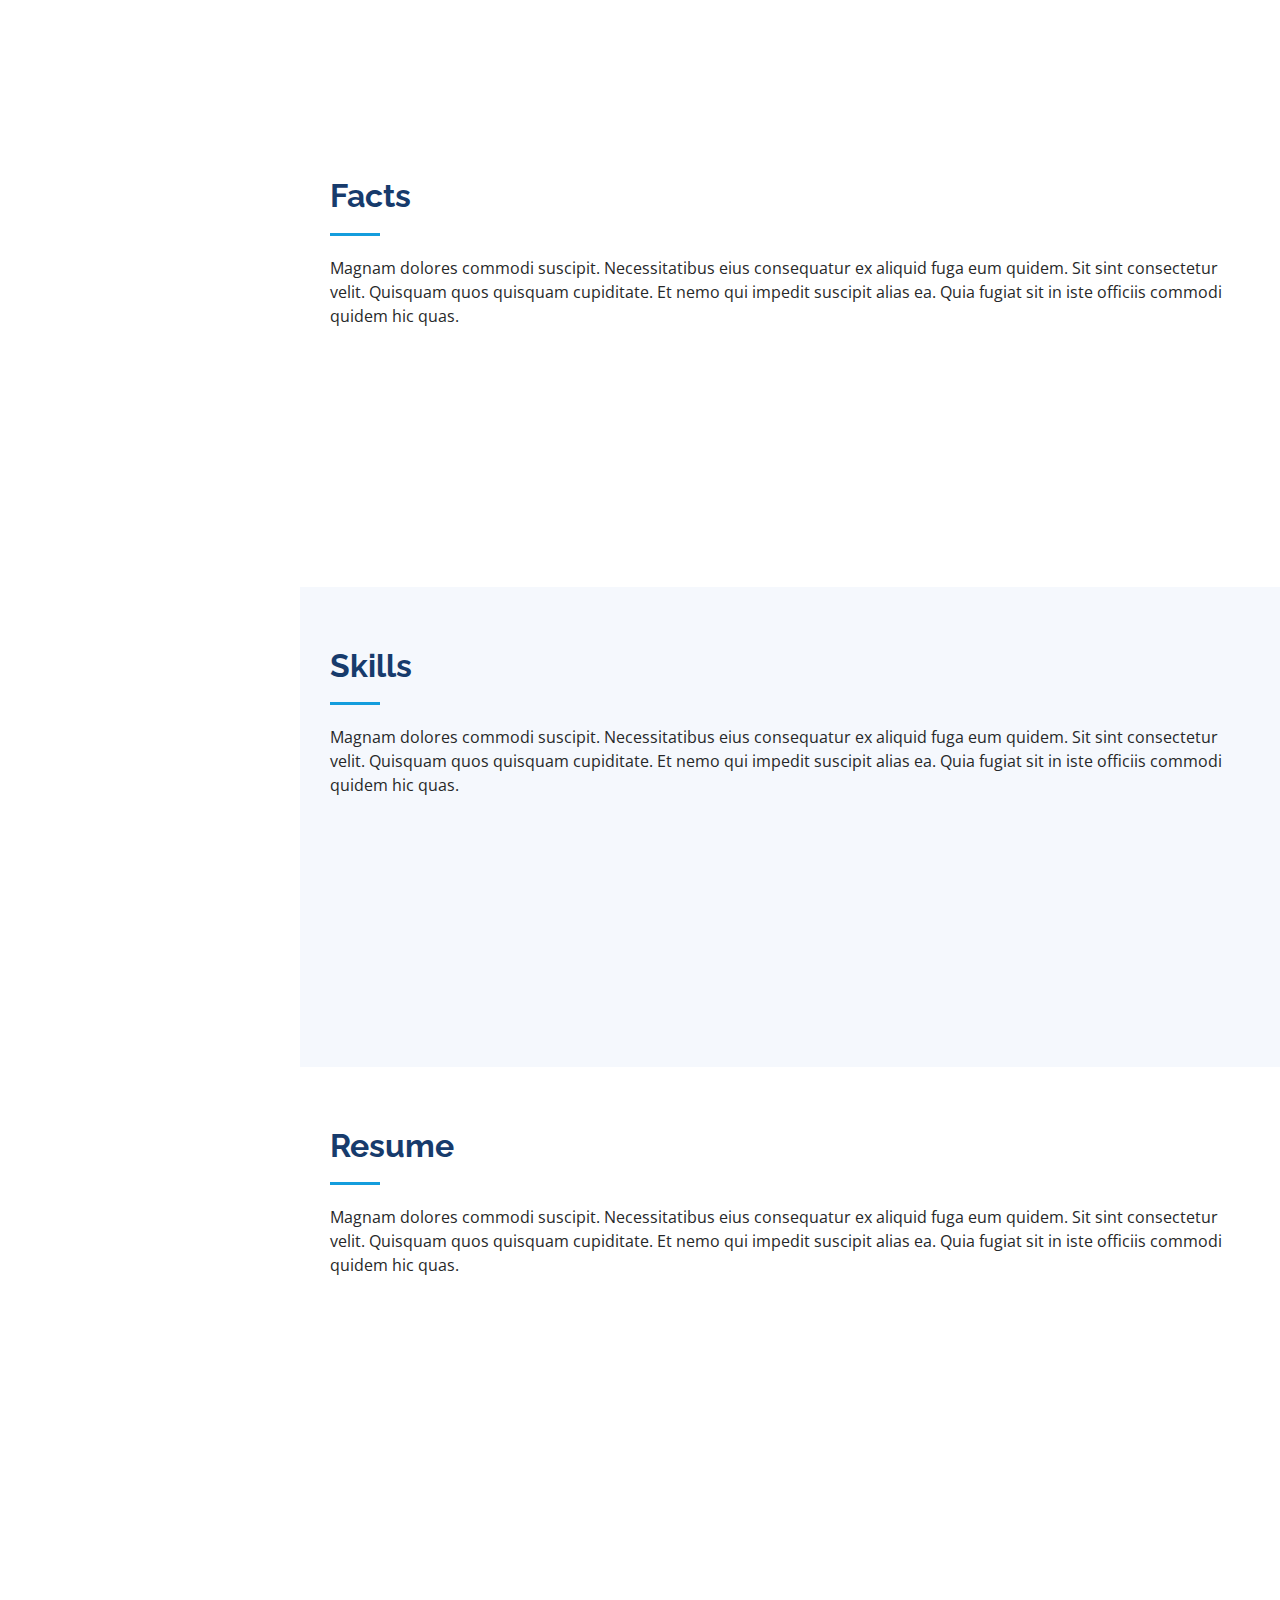
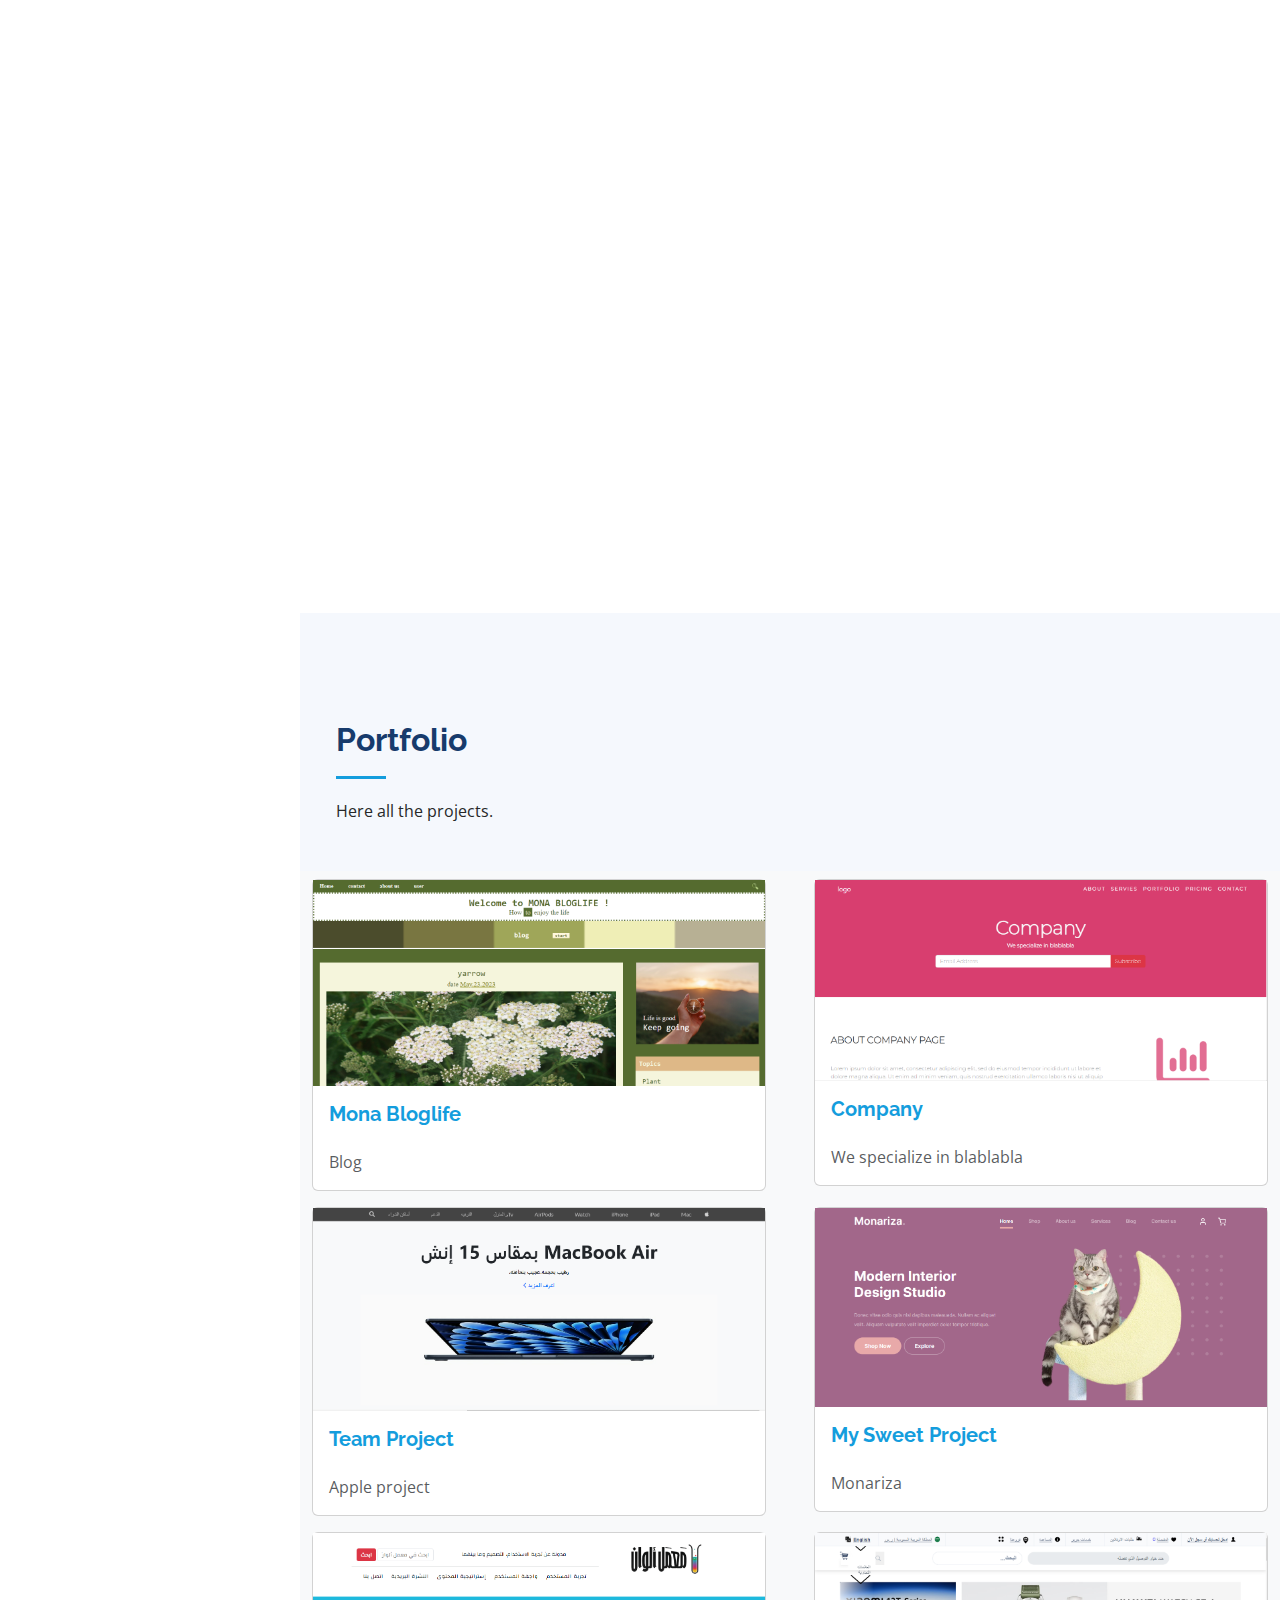
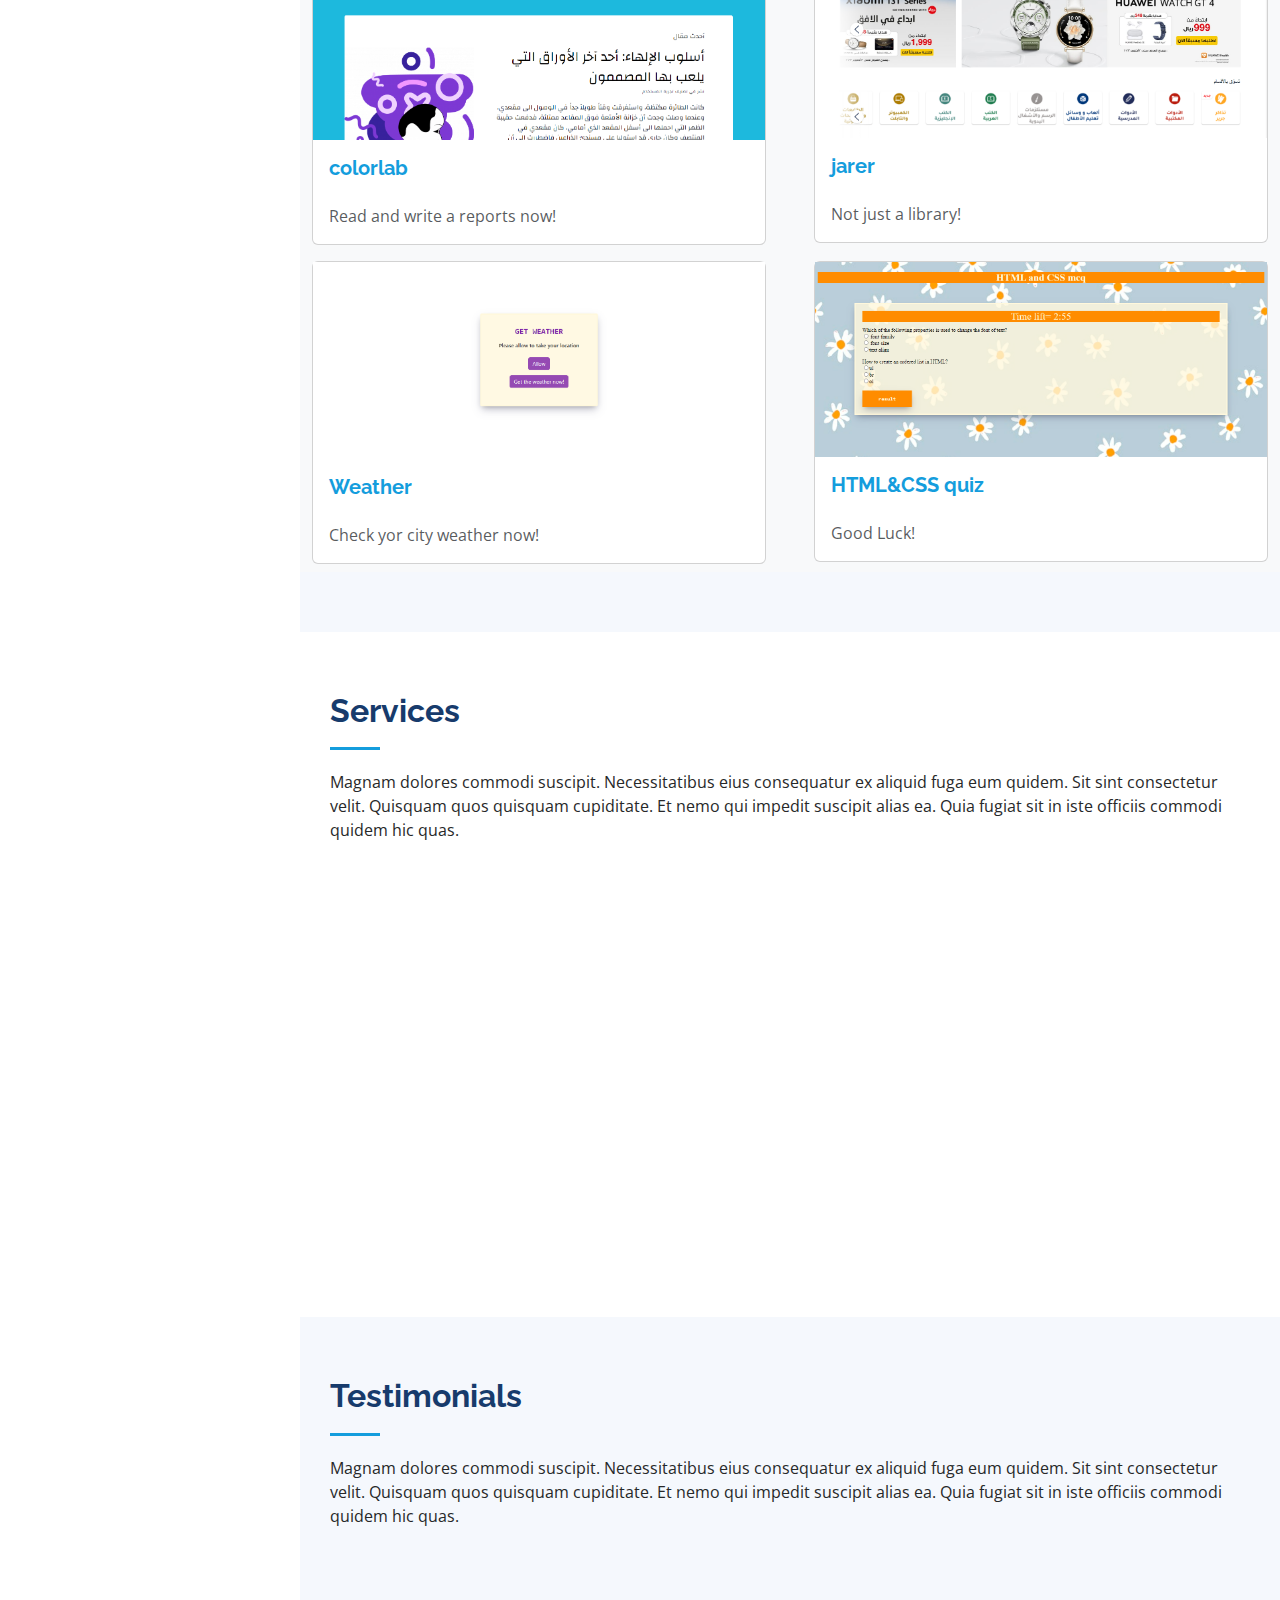
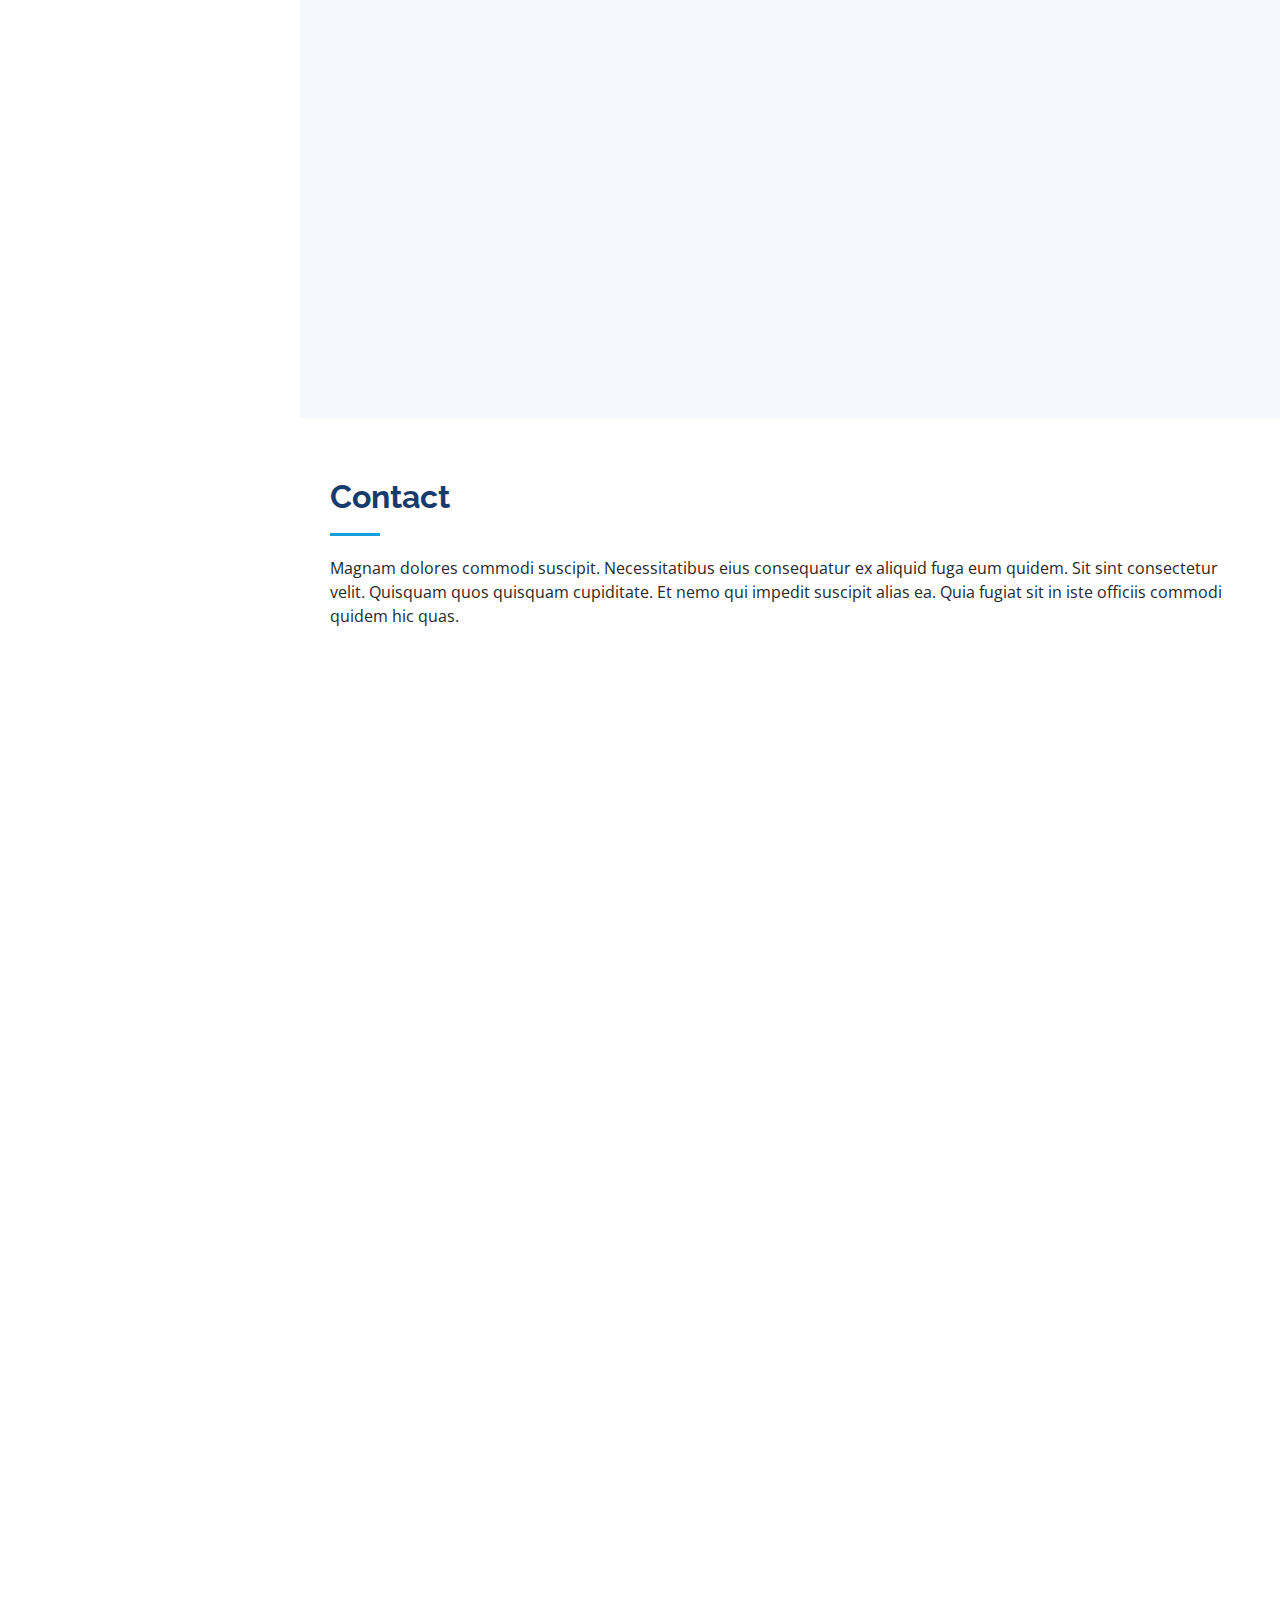
==== commit a868024f: "Update index.html" ====
--- a/index.html
+++ b/index.html
@@ -329,42 +329,90 @@
 
    <!-- ======= Portfolio Section ======= -->
     <section id="portfolio" class="portfolio section-bg">
-      <div class="container">
-
-        <div class="section-title">
+      <div class="row">
+
+        <div class="section-title p-5">
           <h2>Portfolio</h2>
           <p>Here all the projects.</p>
         </div>
-         <div class="card-group text-center bg-light p-2"> 
+        
+        
+    <div class="col-md-6 bg-light p-2" id="web1">
          <div class="card mx-3 wow bounceInUp" >
+        <img src="assets/img/p11.png" class="d-block w-100" alt="...">
       <div class="card-body ">
         <h5 class="card-title pb-3 fc fw-bold">Mona Bloglife</h5>
         <a class="card-text text-muted" href="https://meme0327.github.io/front_project/">Blog</a>
       </div>
-      </div>
-      
-       <div class="card mx-3 wow bounceInUp" >
-      <div class="card-body">
+        </div>
+          </div>
+    <div class="col-md-6 bg-light p-2" id="web2">
+     <div class="card mx-3 wow bounceInUp" >
+        <img src="assets/img/p21.png" class="d-block w-100" alt="...">
+      <div class="card-body ">
         <h5 class="card-title pb-3 fc fw-bold">Company</h5>
         <a class="card-text text-muted" href="https://meme0327.github.io/company/">We specialize in blablabla</a>
       </div>
       </div>
-      
-       <div class="card mx-3 wow bounceInUp" >
+</div>
+    <div class="col-md-6 bg-light p-2" id="web3">
+     <div class="card mx-3 wow bounceInUp" >
+        <img src="assets/img/p31.png" class="d-block w-100" alt="...">
       <div class="card-body ">
         <h5 class="card-title pb-3 fc fw-bold">Team Project</h5>
         <a class="card-text text-muted" href="https://rawan-155.github.io/Project_Team/">Apple project</a>
       </div>
       </div>
-      
-       <div class="card mx-3 wow bounceInUp" >
+          </div>
+    <div class="col-md-6 bg-light p-2" id="web4">
+        <div class="card mx-3 wow bounceInUp" >
+        <img src="assets/img/p41.png" class="d-block w-100" alt="...">
       <div class="card-body ">
         <h5 class="card-title pb-3 fc fw-bold">My Sweet Project</h5>
         <a class="card-text text-muted" href="https://meme0327.github.io/Monariza./">Monariza</a>
       </div>
-      </div>
-    </div>
-    </div>
+        </div>
+          </div>
+          <div class="col-md-6 bg-light p-2" id="web5">
+        <div class="card mx-3 wow bounceInUp" >
+        <img src="assets/img/Screenshot%202023-09-18%20010805.png" class="d-block w-100" alt="...">
+      <div class="card-body ">
+        <h5 class="card-title pb-3 fc fw-bold">colorlab</h5>
+        <a class="card-text text-muted" href="https://meme0327.github.io/colorlab/">Read and write a reports now! </a>
+      </div>
+        </div>
+          </div>
+
+          <div class="col-md-6 bg-light p-2" id="web5">
+            <div class="card mx-3 wow bounceInUp" >
+            <img src="assets/img/p5.png" class="d-block w-100" alt="...">
+          <div class="card-body ">
+            <h5 class="card-title pb-3 fc fw-bold">jarer</h5>
+            <a class="card-text text-muted" href="https://meme0327.github.io/jarer/">Not just a library! </a>
+          </div>
+            </div>
+              </div>
+
+              <div class="col-md-6 bg-light p-2" id="web5">
+                <div class="card mx-3 wow bounceInUp" >
+                <img src="assets/img/p6.png" class="d-block w-100" alt="...">
+              <div class="card-body ">
+                <h5 class="card-title pb-3 fc fw-bold">Weather</h5>
+                <a class="card-text text-muted" href="https://meme0327.github.io/weather/">Check yor city weather now! </a>
+              </div>
+                </div>
+                  </div>
+
+                  <div class="col-md-6 bg-light p-2" id="web5">
+                    <div class="card mx-3 wow bounceInUp" >
+                    <img src="assets/img/p7.png" class="d-block w-100" alt="...">
+                  <div class="card-body ">
+                    <h5 class="card-title pb-3 fc fw-bold">HTML&CSS quiz</h5>
+                    <a class="card-text text-muted" href="https://meme0327.github.io/QUIZ/">Good Luck! </a>
+                  </div>
+                    </div>
+                      </div>
+        </div>
       </section>
        <!-- End Portfolio Section -->
 
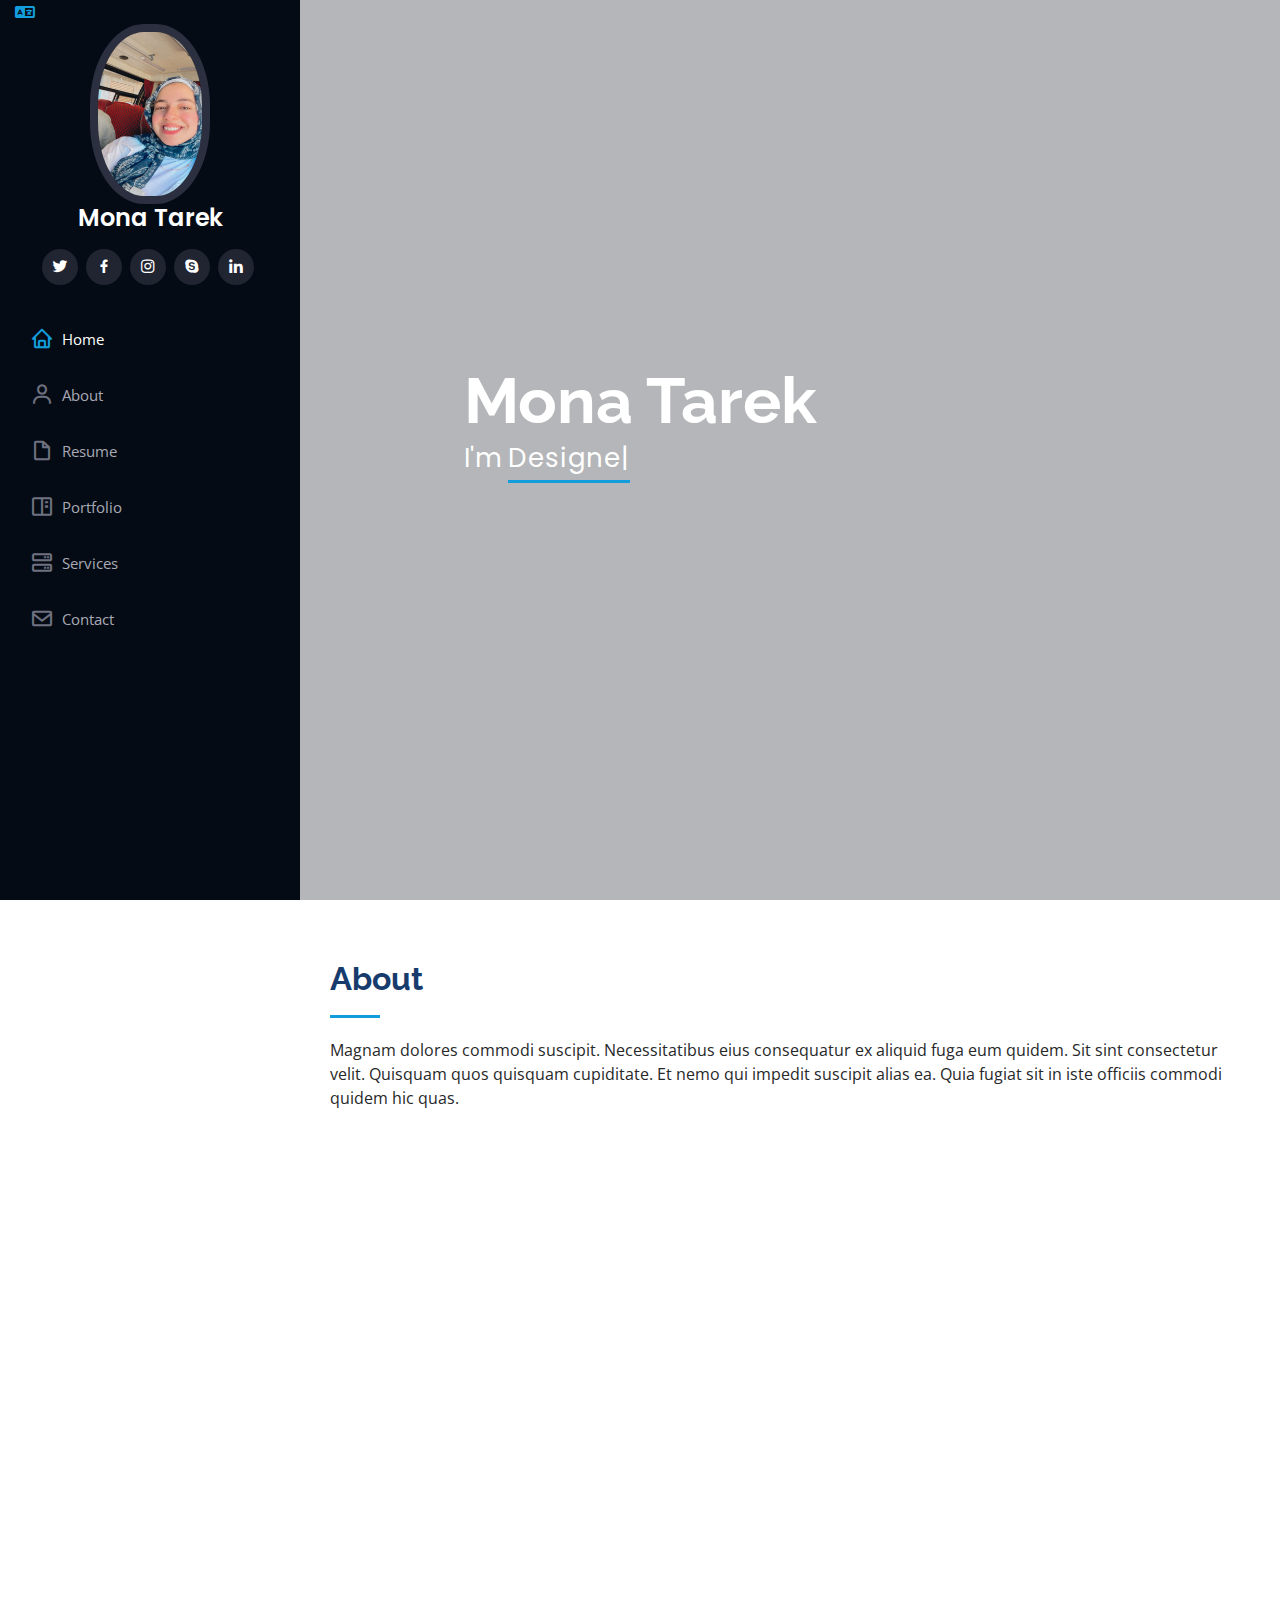
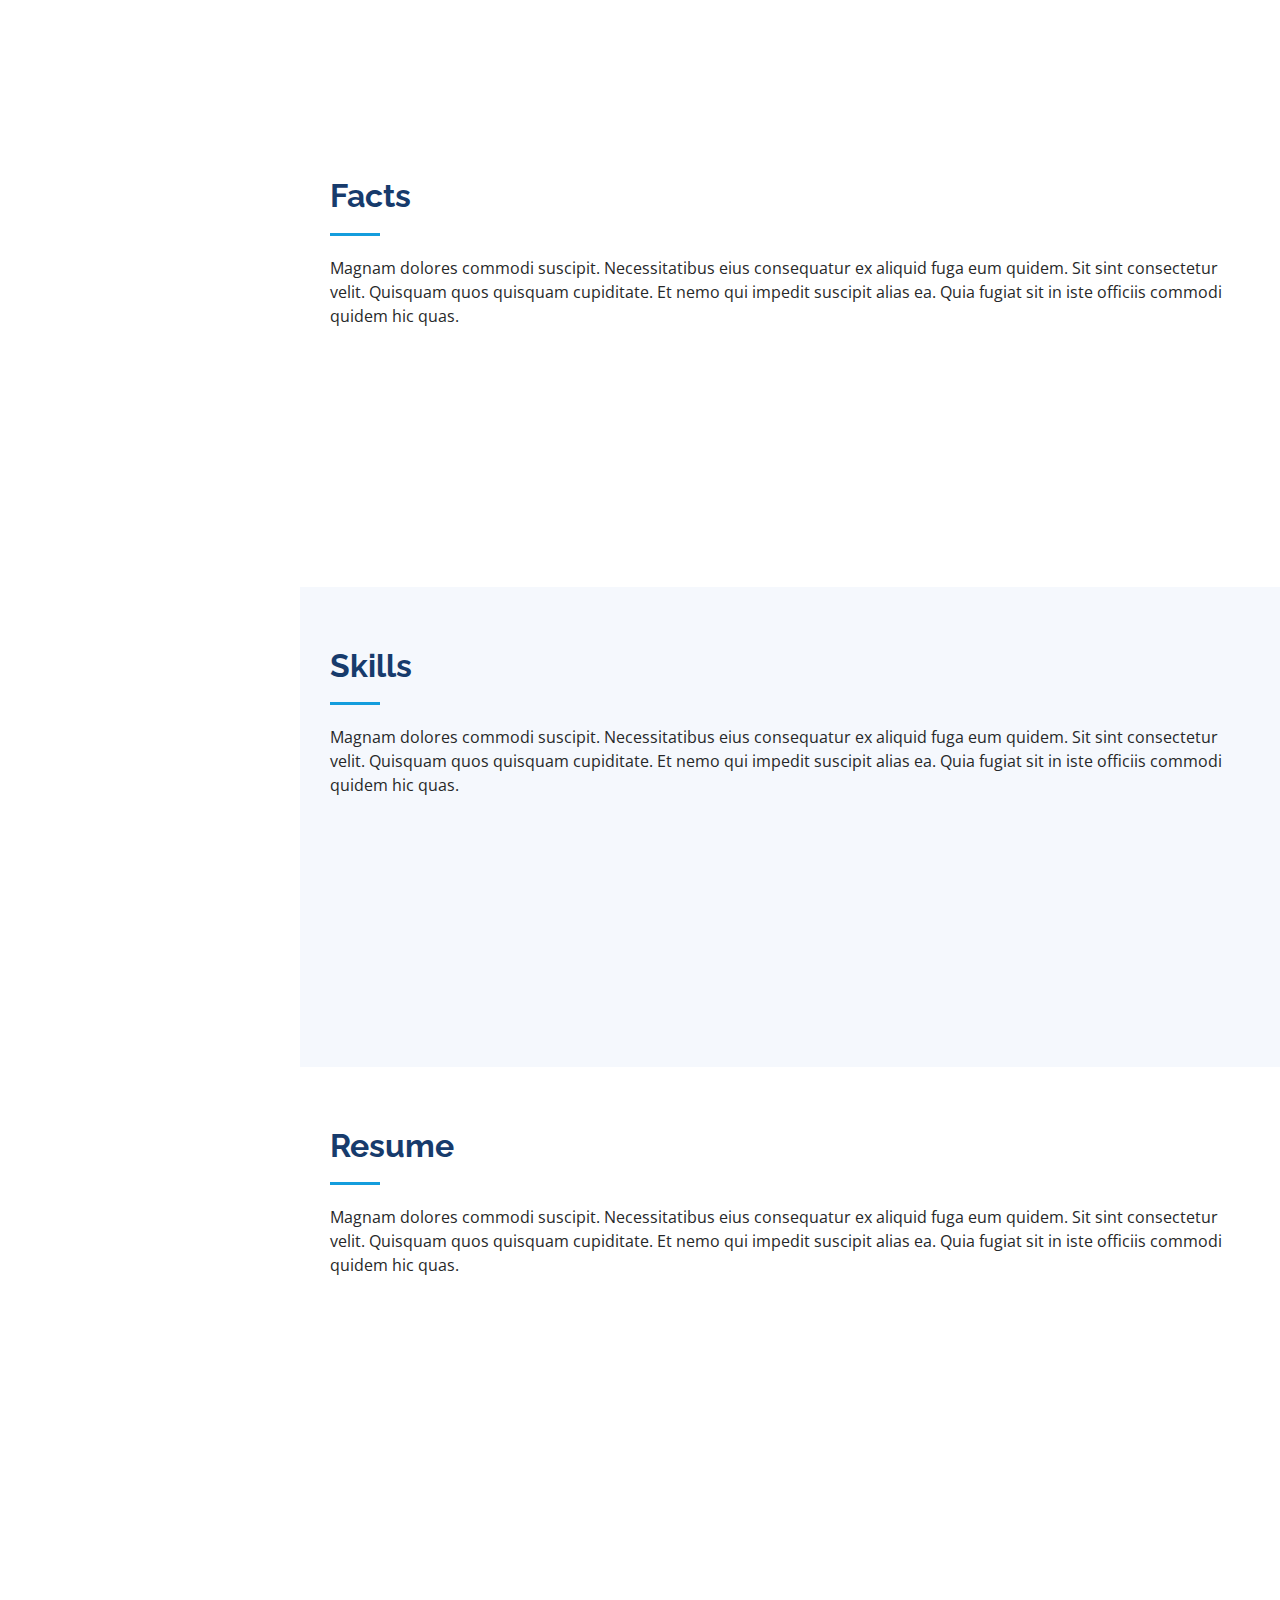
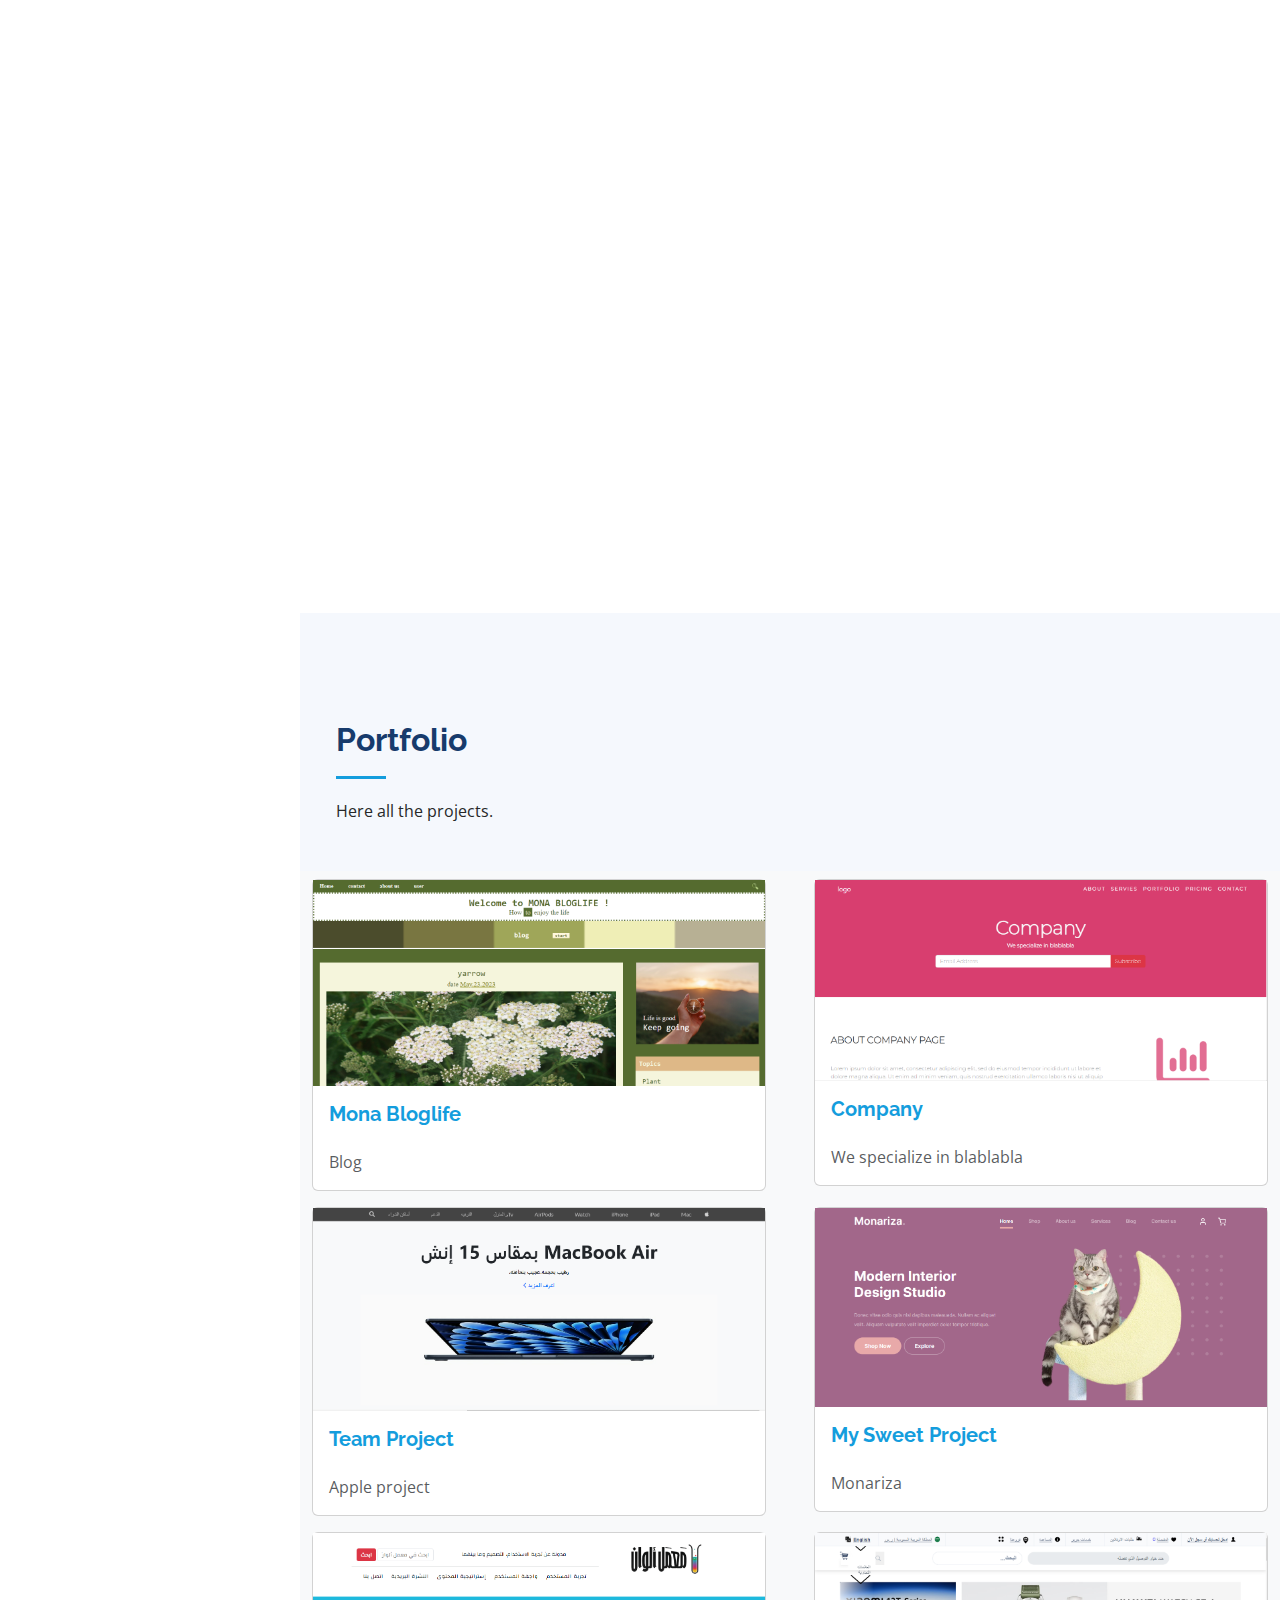
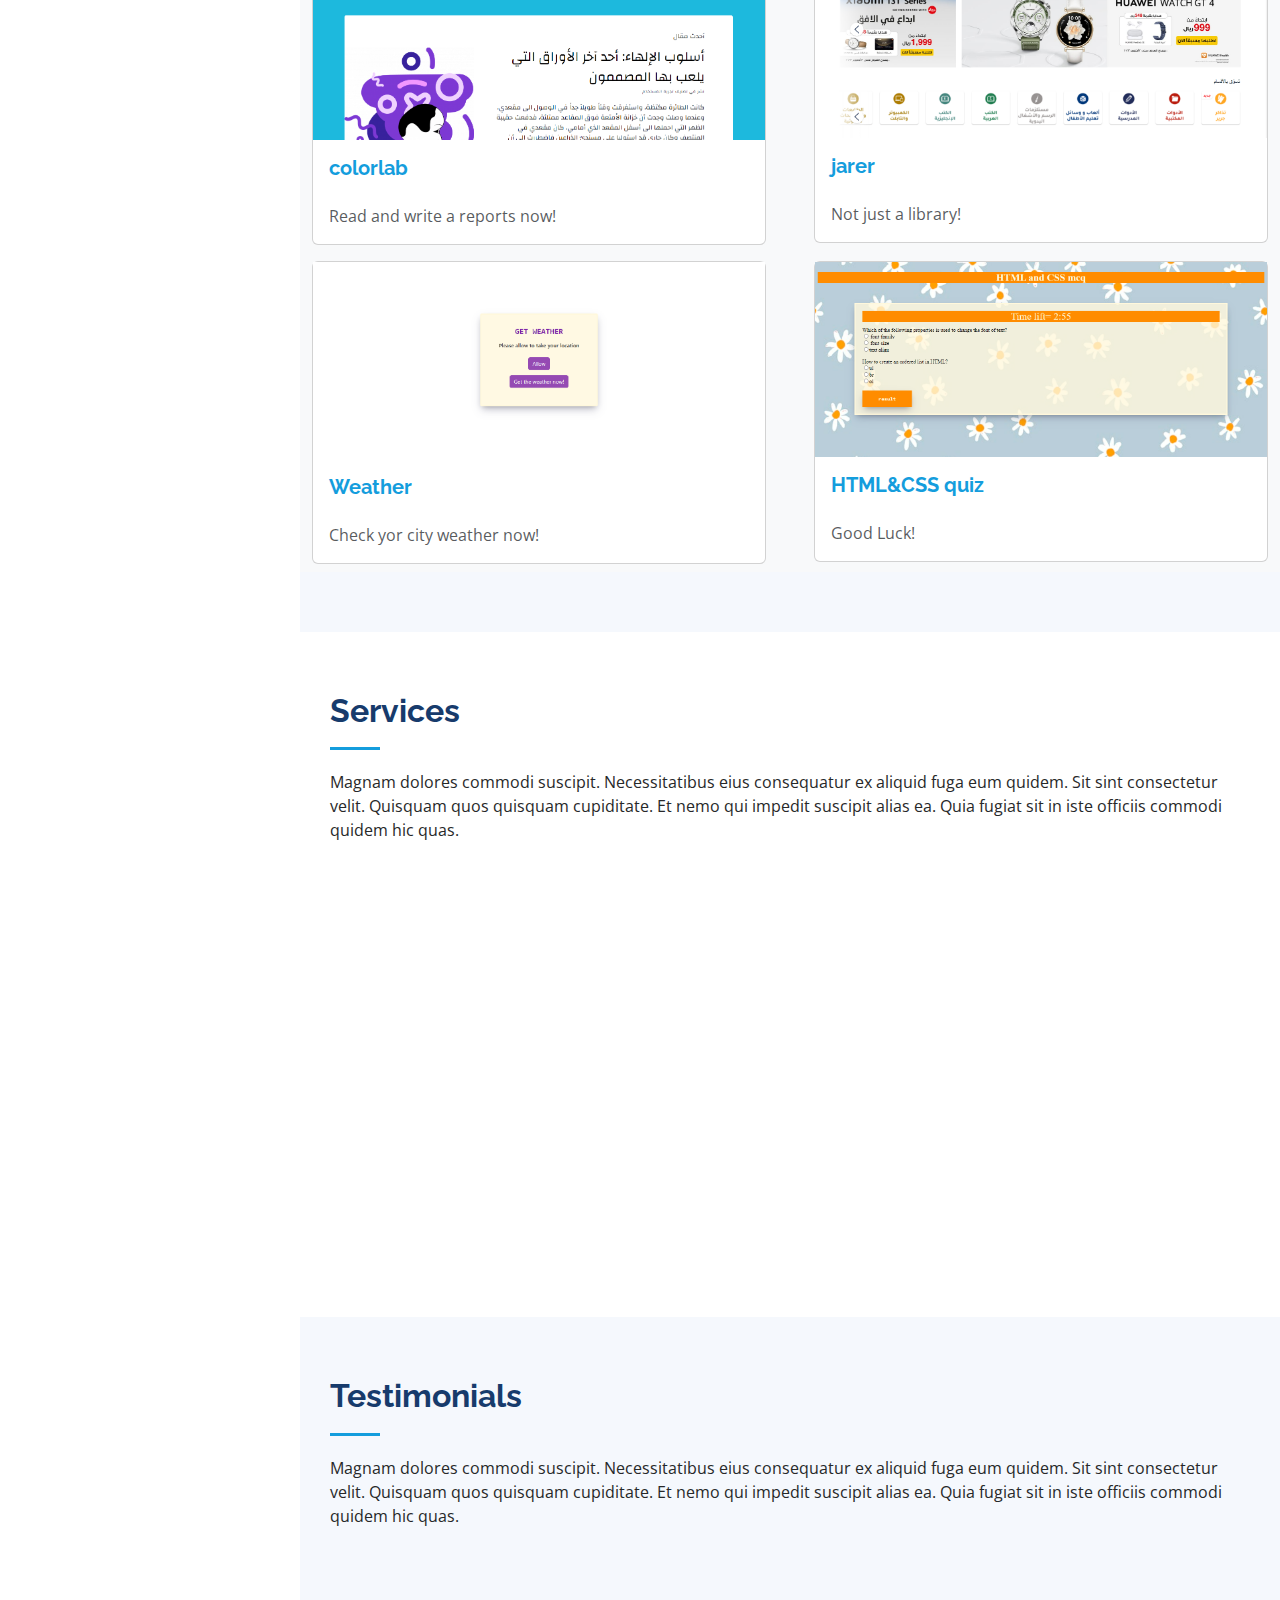
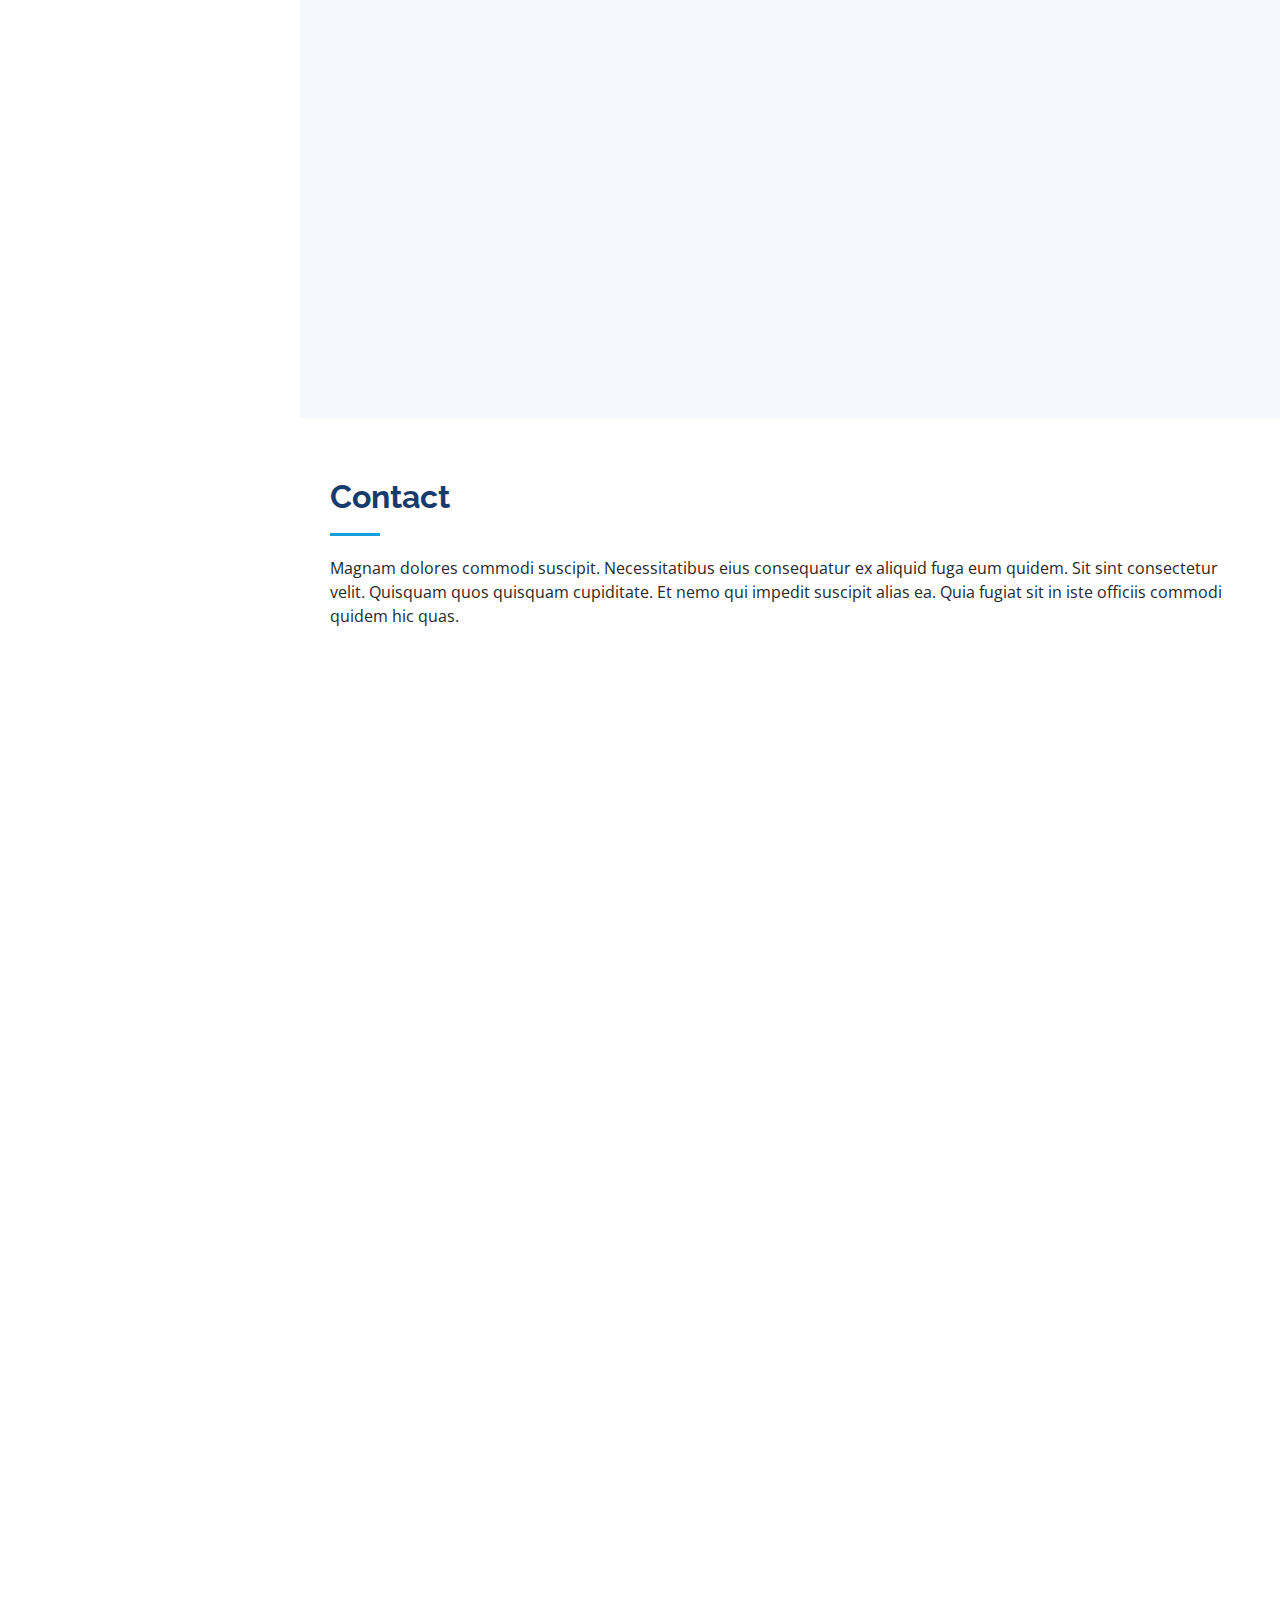
==== commit 97c3625e: "Update index.html" ====
--- a/index.html
+++ b/index.html
@@ -5,7 +5,7 @@
   <meta charset="utf-8">
   <meta content="width=device-width, initial-scale=1.0" name="viewport">
 
-  <title>iPortfolio Bootstrap Template - Index</title>
+  <title>Mona’s Portfolio</title>
   <meta content="" name="description">
   <meta content="" name="keywords">
 
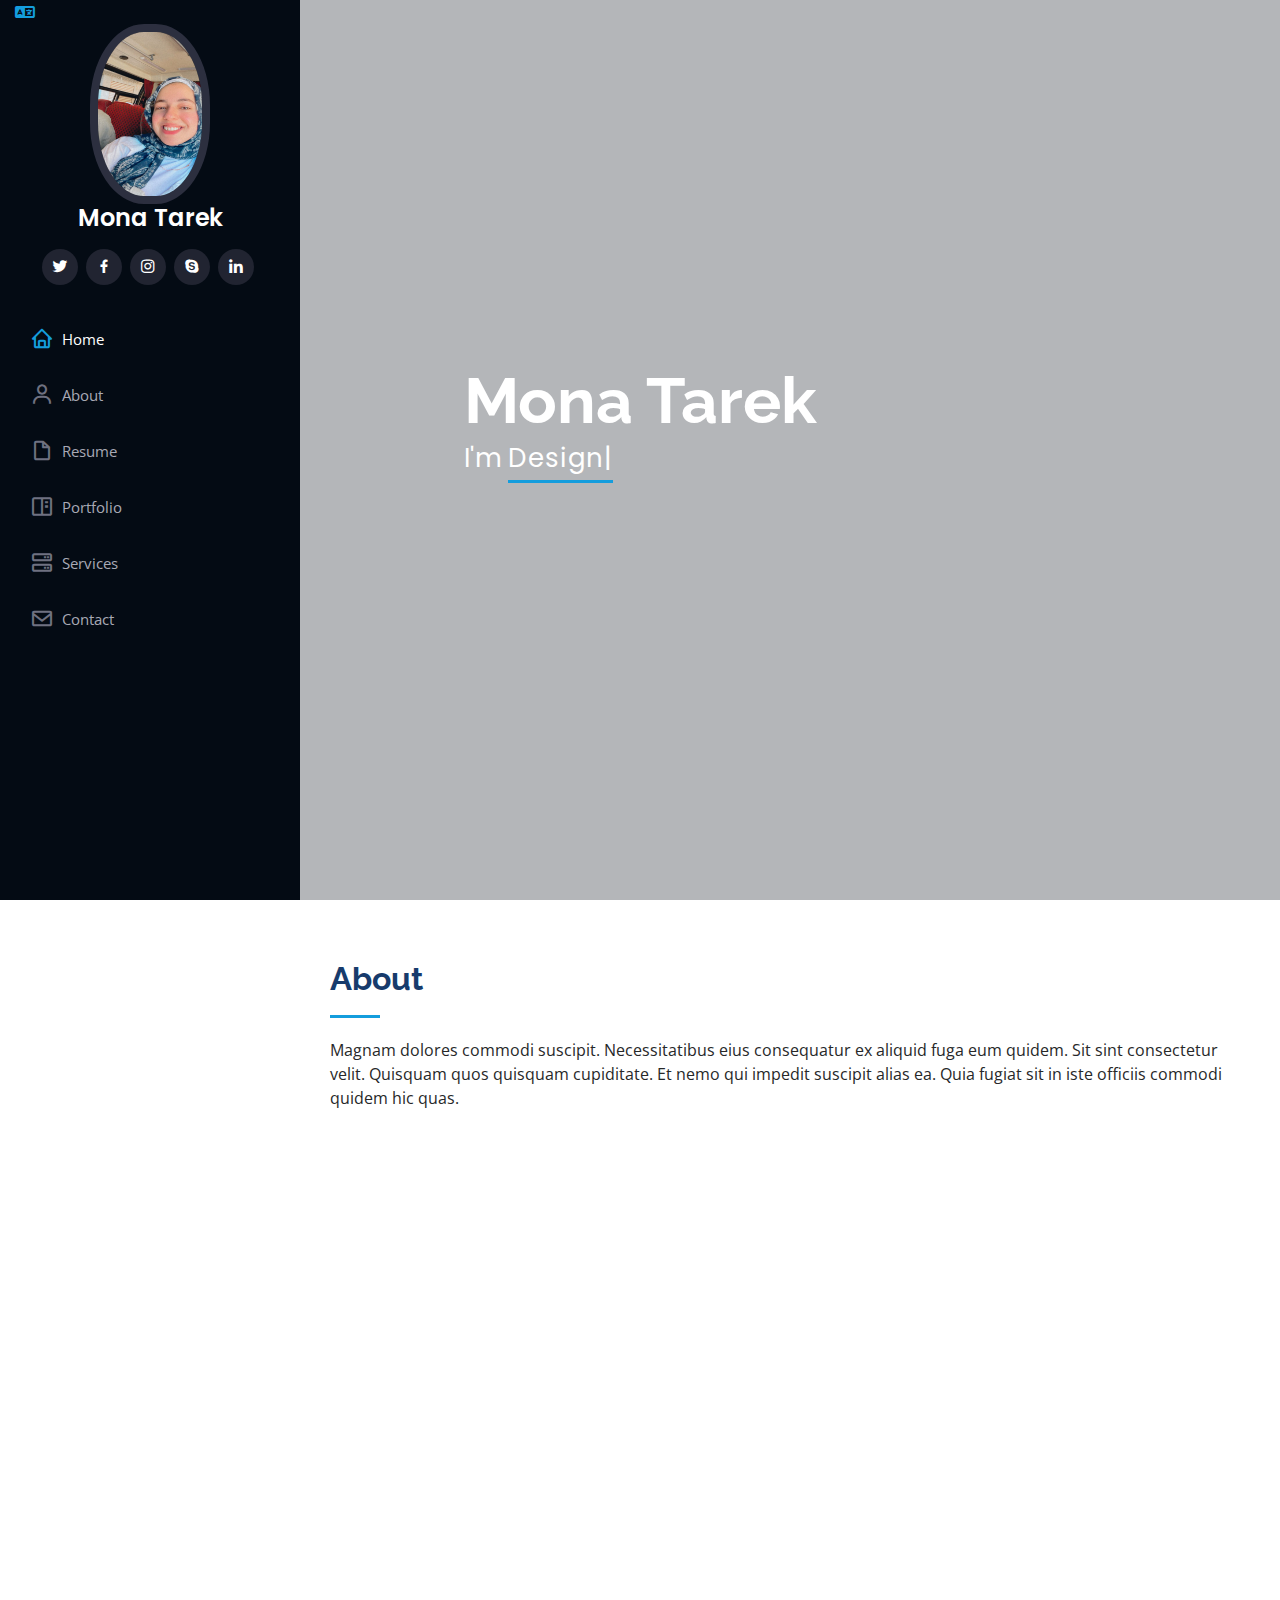
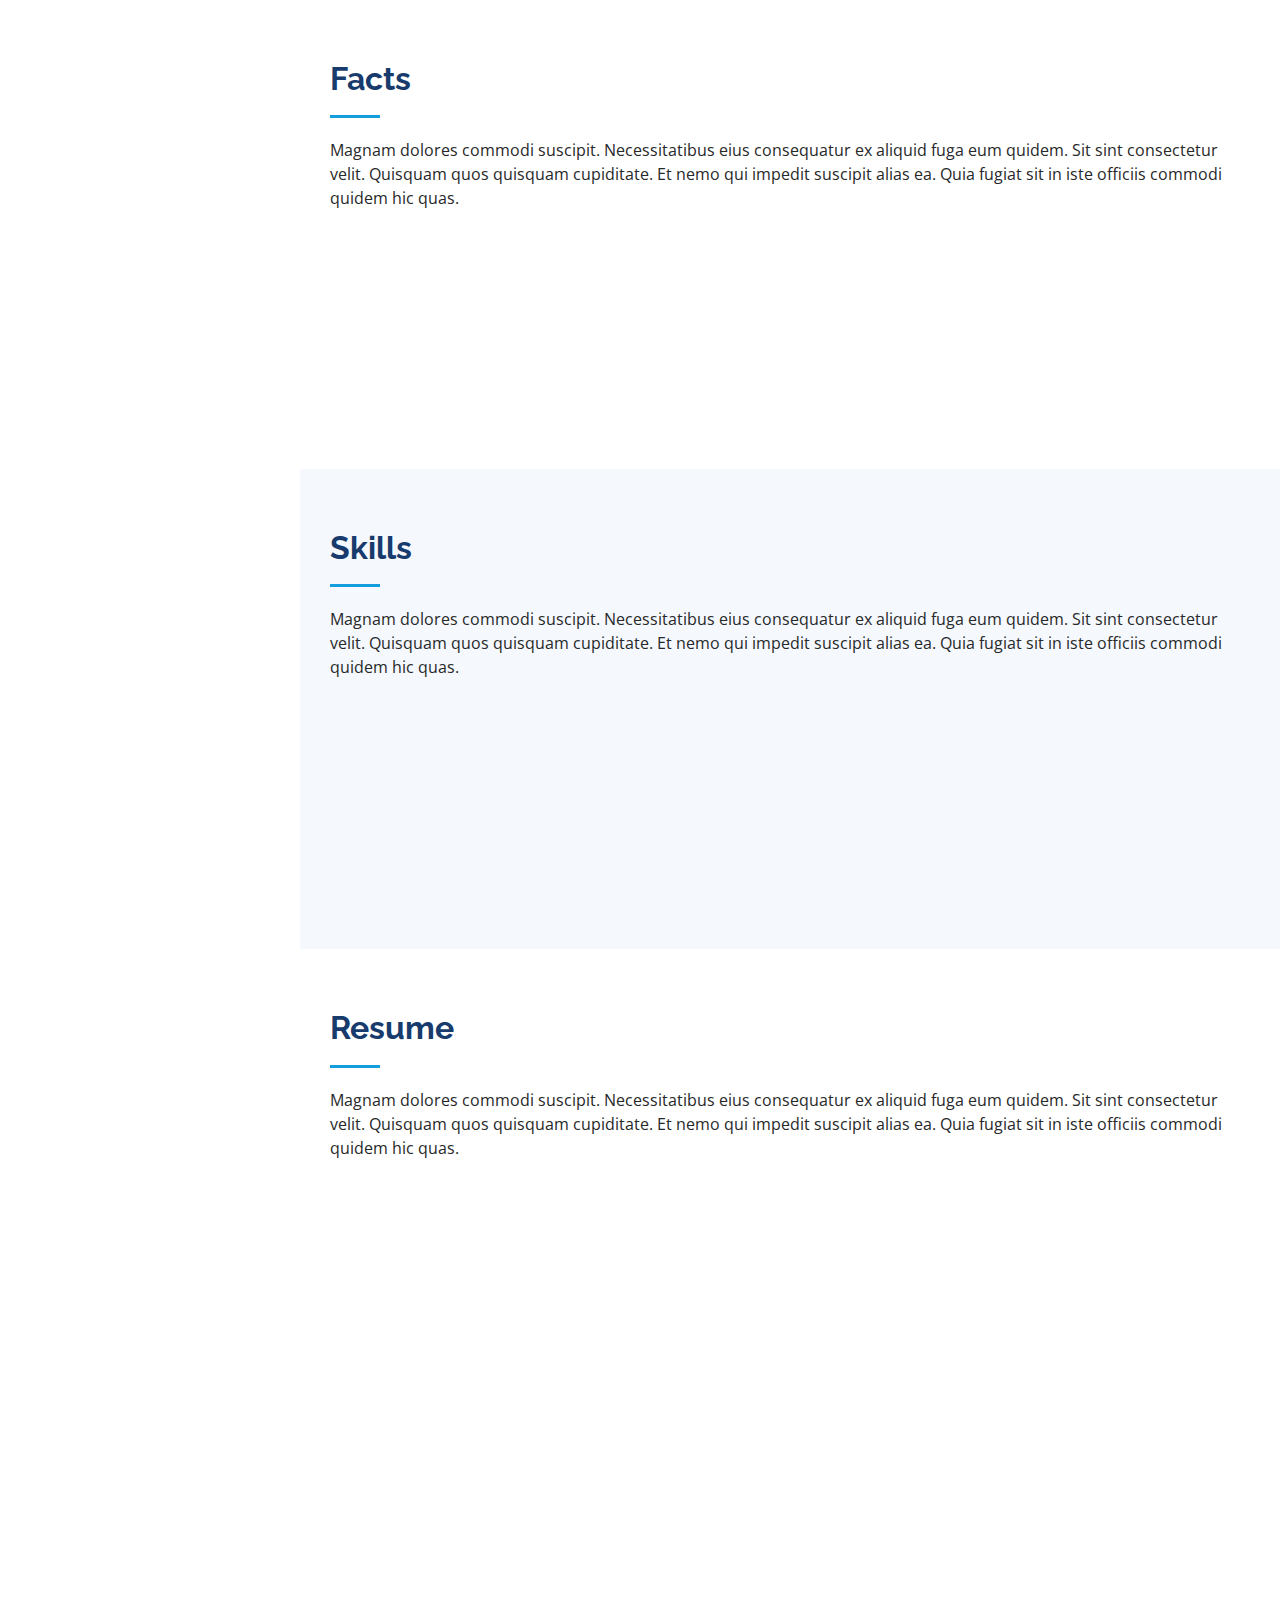
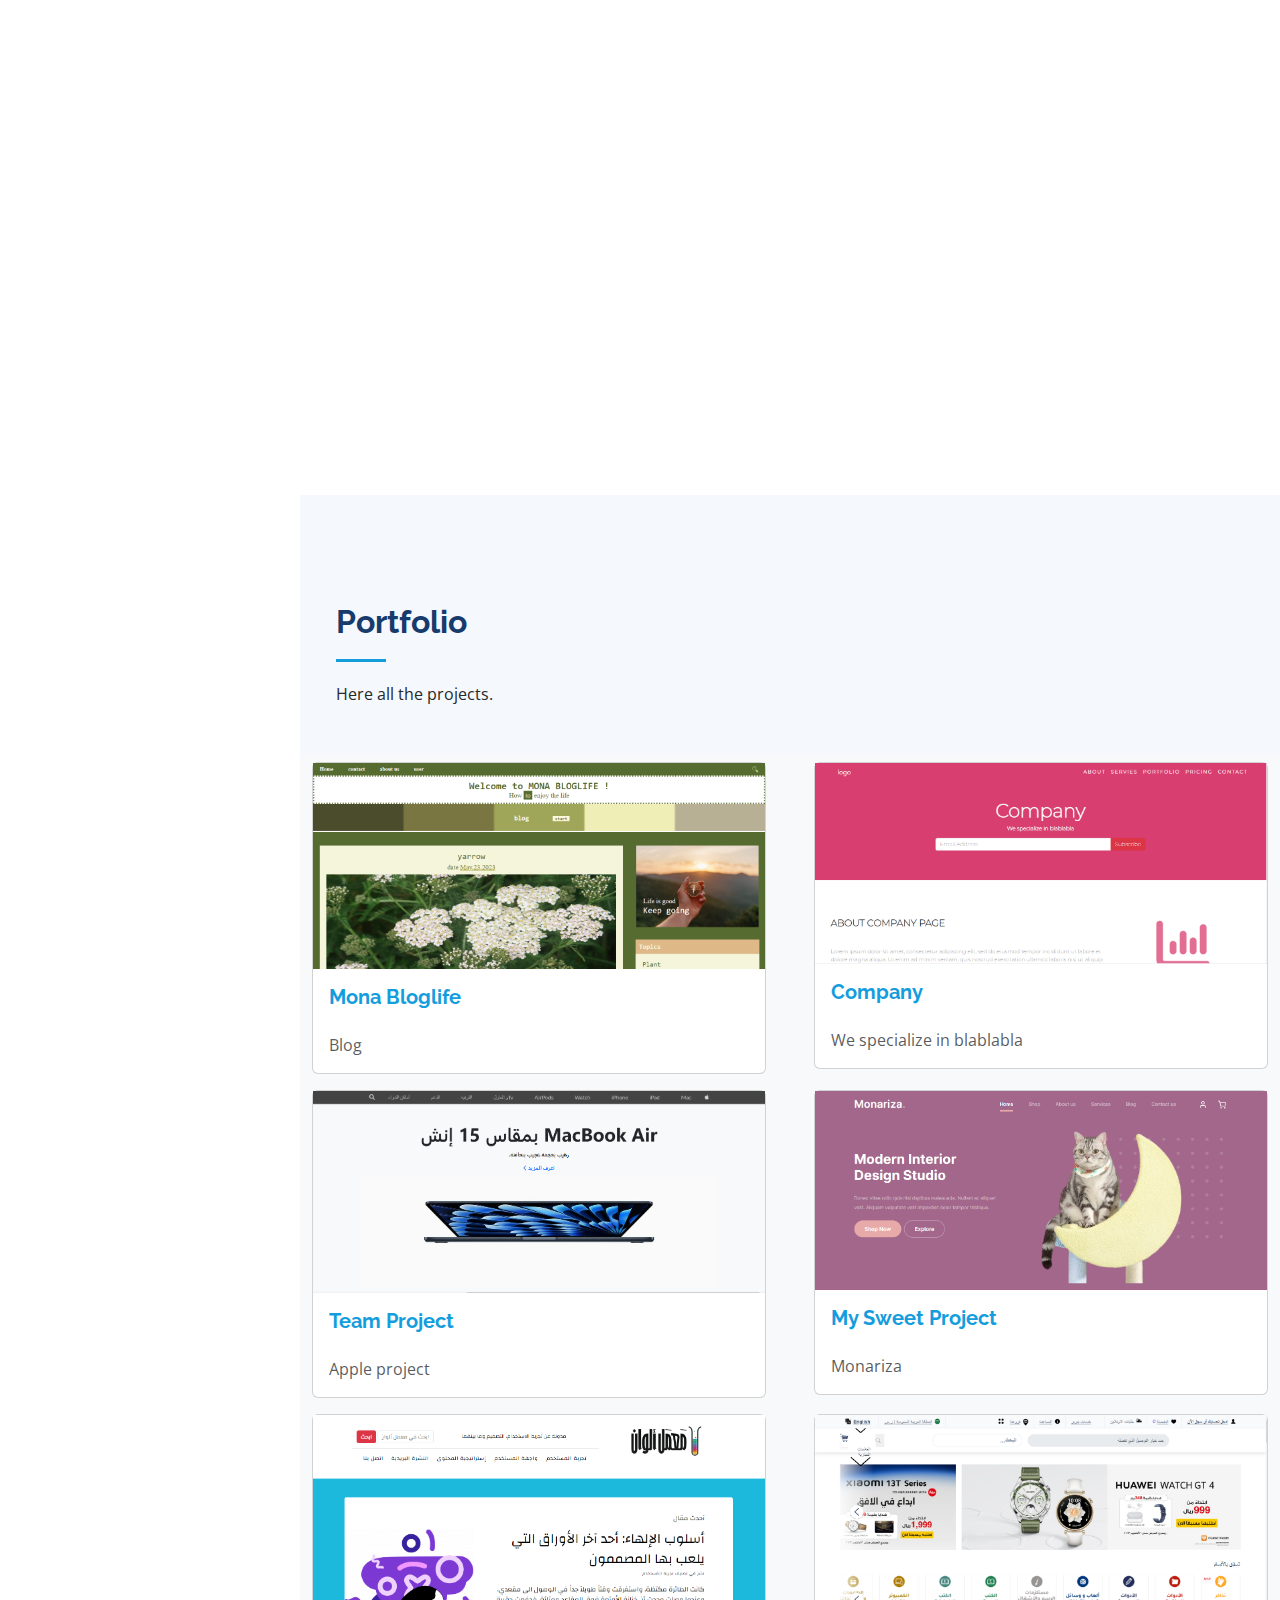
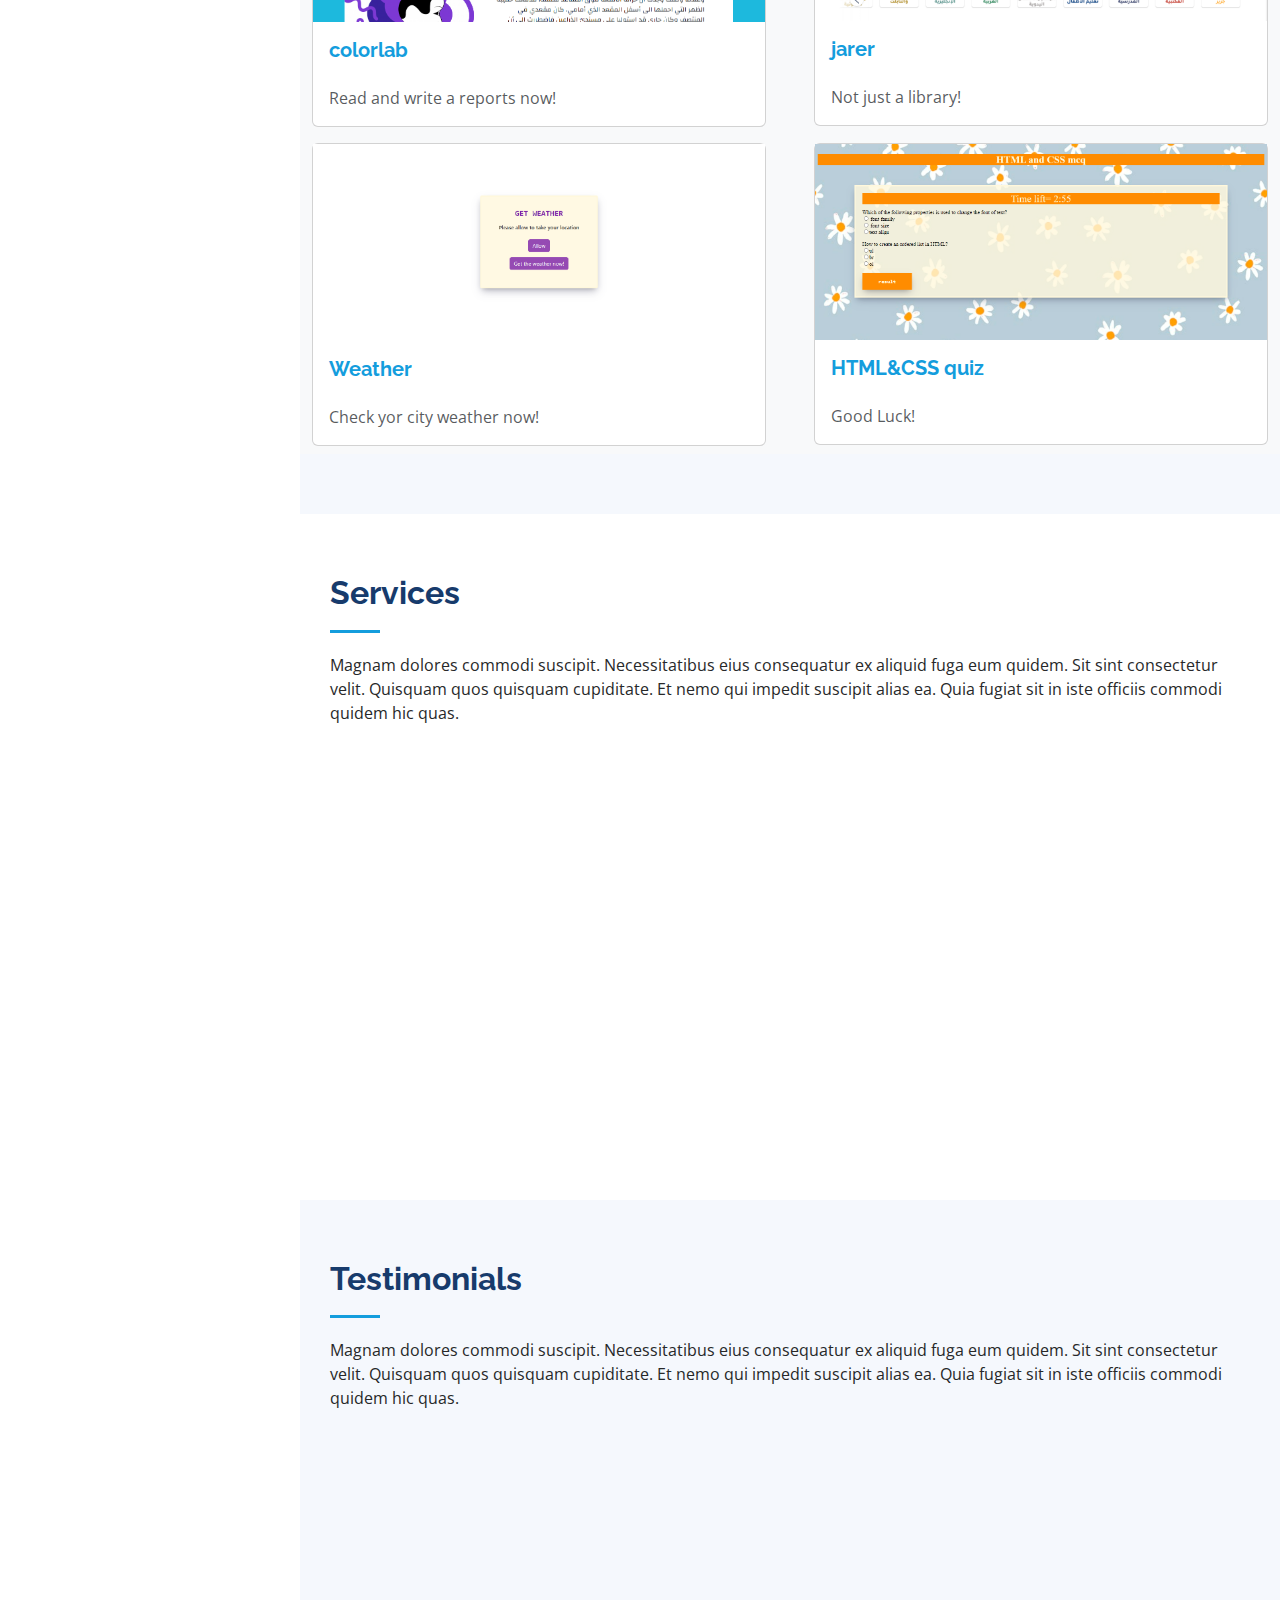
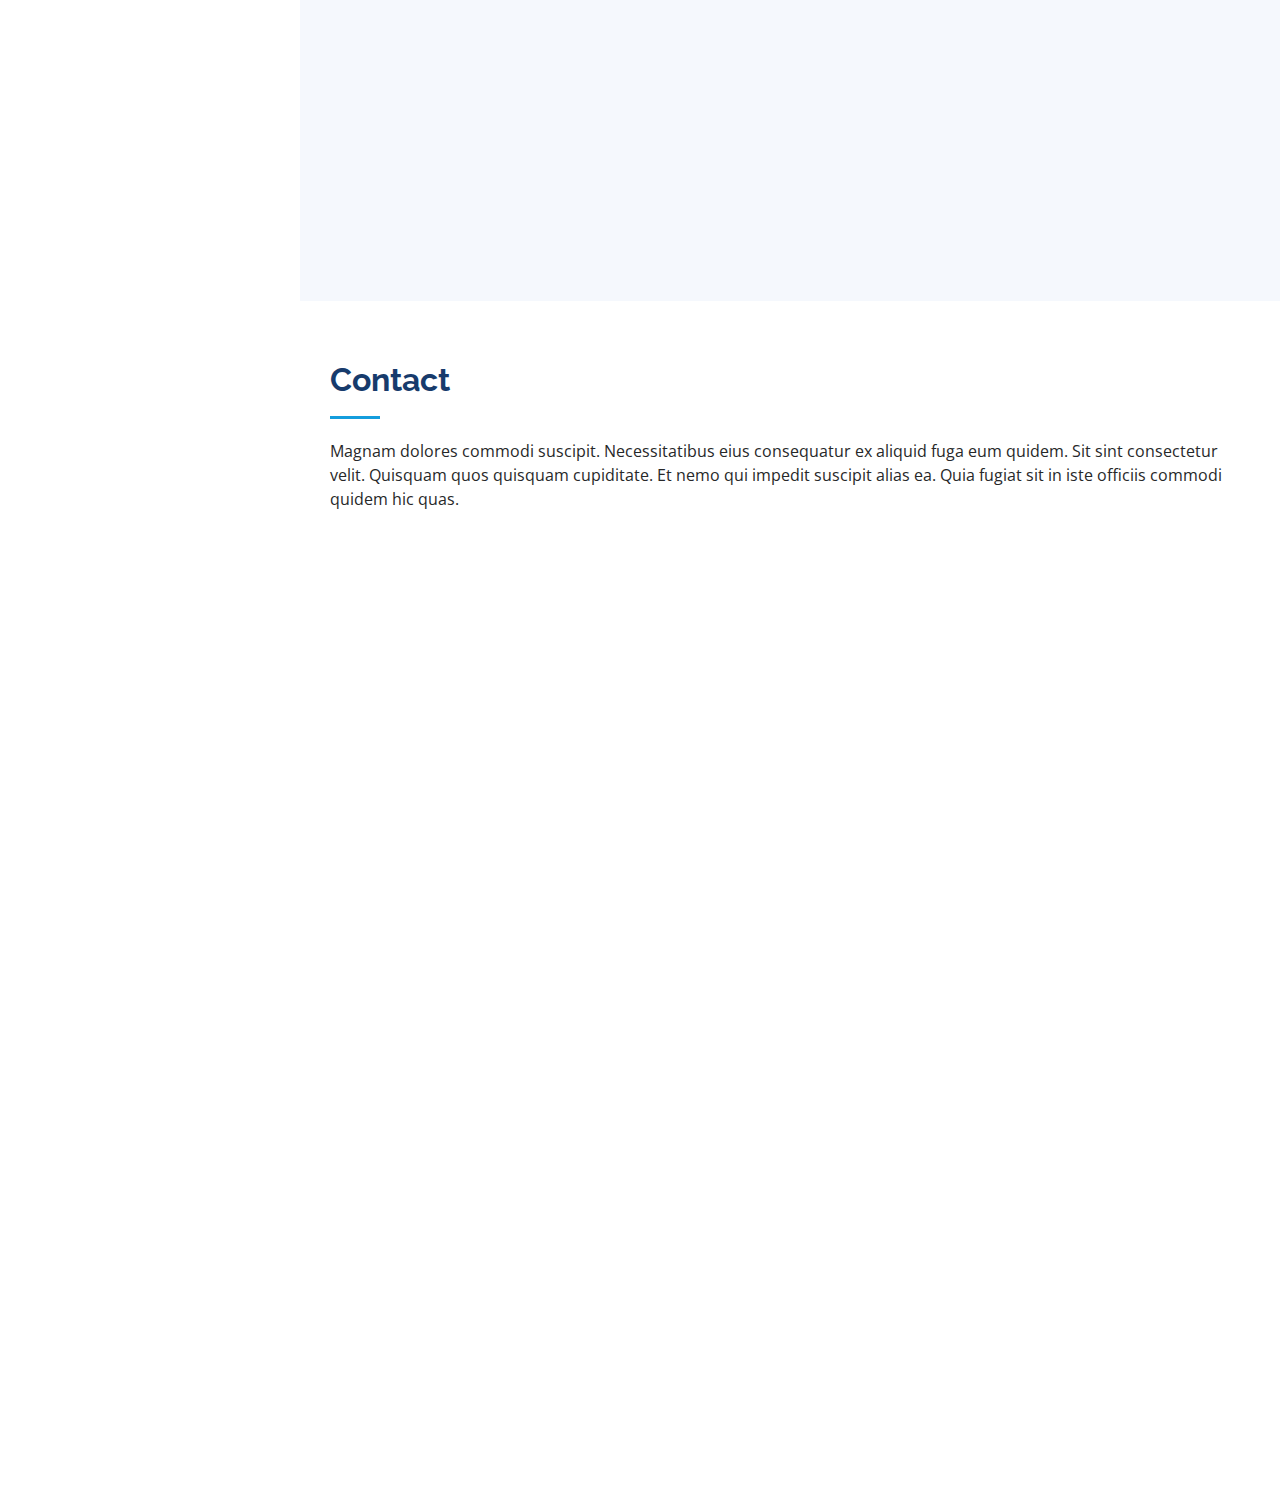
==== commit 38f9d0d8: "Update index.html" ====
--- a/index.html
+++ b/index.html
@@ -111,7 +111,7 @@
 
         <div class="row">
           <div class="imgh col-lg-4" data-aos="fade-right">
-            <img src="photo_5879529256214707253_y.jpg" class="img-fluid" alt="">
+            <img src="" class="img-fluid" alt="">
           </div>
           <div class="col-lg-8 pt-4 pt-lg-0 content" data-aos="fade-left">
             <h3>UI/UX Designer &amp; Web Developer.</h3>
